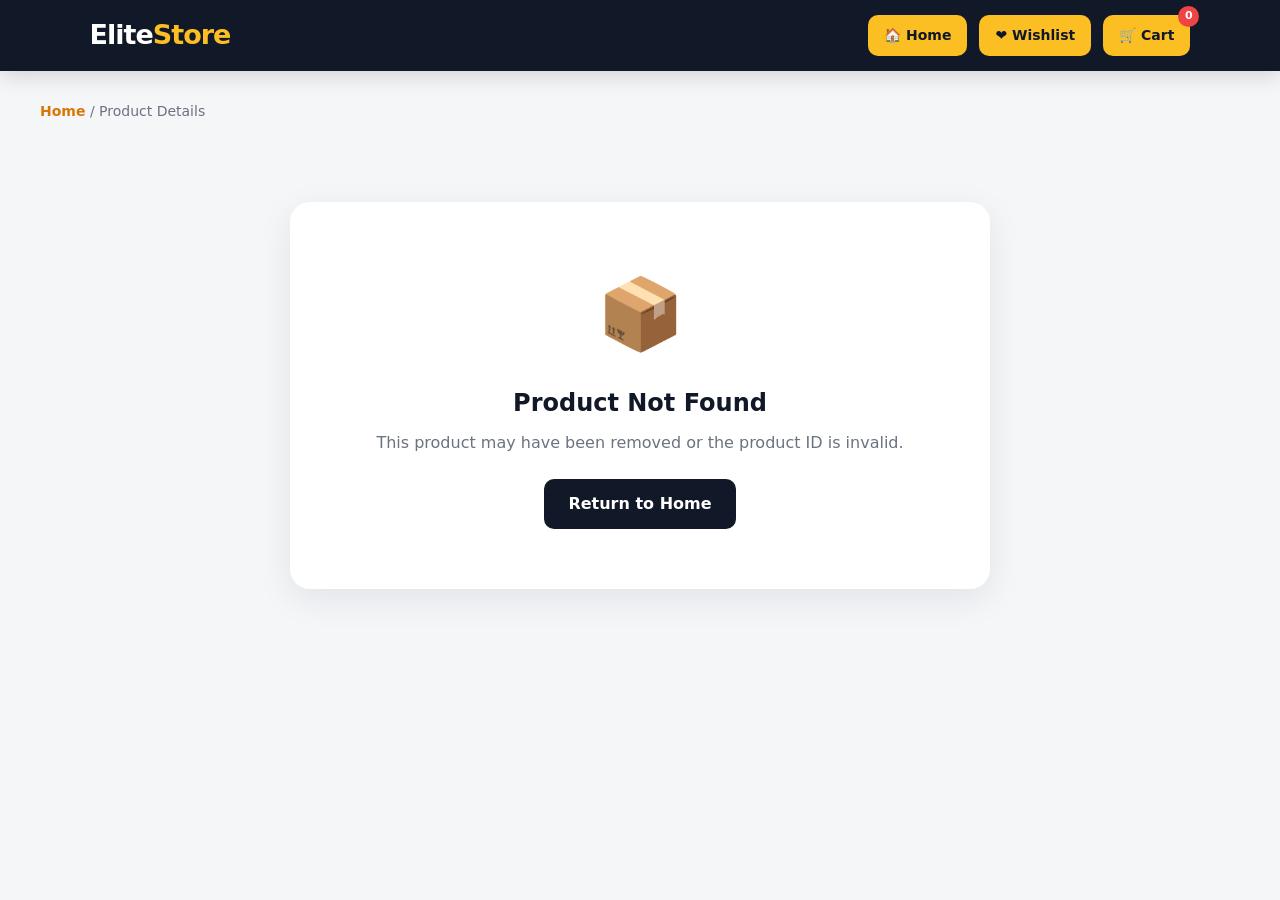
==== product.html @ b16fba2a "Initial EliteStore website" ====
<!DOCTYPE html>
<html lang="en">

<head>
  <meta charset="UTF-8">

  <meta
    name="viewport"
    content="width=device-width, initial-scale=1.0"
  >

  <title>Product Details - EliteStore</title>

  <link rel="stylesheet" href="style.css">

  <style>
    /* ================= PRODUCT PAGE ================= */

    body {
      background: #f4f6f8;
      color: #111827;
    }

    .product-page-header {
      background: #111827;
      color: white;
      padding: 15px 7%;
      display: flex;
      align-items: center;
      justify-content: space-between;
      gap: 20px;
      position: sticky;
      top: 0;
      z-index: 1000;
      box-shadow: 0 5px 20px rgba(0, 0, 0, 0.14);
    }

    .product-page-header .logo {
      font-size: 27px;
      font-weight: 800;
    }

    .product-page-header .logo span {
      color: #fbbf24;
    }

    .product-nav {
      display: flex;
      align-items: center;
      gap: 12px;
    }

    .product-nav a {
      padding: 10px 16px;
      border-radius: 10px;
      background: #fbbf24;
      color: #111827;
      text-decoration: none;
      font-size: 14px;
      font-weight: 800;
      transition: 0.25s;
    }

    .product-nav a:hover {
      background: white;
      transform: translateY(-2px);
    }

    .cart-link {
      position: relative;
    }

    .cart-count-badge {
      min-width: 21px;
      height: 21px;
      padding: 0 6px;
      position: absolute;
      top: -9px;
      right: -9px;
      border-radius: 20px;
      background: #ef4444;
      color: white;
      display: flex;
      align-items: center;
      justify-content: center;
      font-size: 11px;
      font-weight: 800;
    }

    /* ================= MAIN PAGE ================= */

    .product-page {
      max-width: 1250px;
      min-height: calc(100vh - 80px);
      margin: auto;
      padding: 30px 25px 60px;
    }

    .breadcrumb {
      margin-bottom: 22px;
      color: #6b7280;
      font-size: 14px;
    }

    .breadcrumb a {
      color: #d97706;
      text-decoration: none;
      font-weight: 700;
    }

    .breadcrumb a:hover {
      text-decoration: underline;
    }

    .product-detail-card {
      display: grid;
      grid-template-columns: minmax(0, 1fr) minmax(380px, 1fr);
      gap: 45px;
      padding: 35px;
      background: white;
      border-radius: 22px;
      box-shadow: 0 12px 38px rgba(17, 24, 39, 0.09);
    }

    /* ================= PRODUCT IMAGES ================= */

    .product-gallery {
      min-width: 0;
    }

    .main-image-box {
      width: 100%;
      height: 480px;
      position: relative;
      overflow: hidden;
      border: 1px solid #e5e7eb;
      border-radius: 18px;
      background: #f8fafc;
      display: flex;
      align-items: center;
      justify-content: center;
      cursor: zoom-in;
    }

    .main-image-box img {
      width: 100%;
      height: 100%;
      padding: 22px;
      object-fit: contain;
      object-position: center;
      display: block;
      transition: transform 0.4s ease;
    }

    .main-image-box:hover img {
      transform: scale(1.1);
    }

    .discount-badge-detail {
      position: absolute;
      top: 18px;
      left: 18px;
      z-index: 5;
      padding: 7px 13px;
      border-radius: 30px;
      background: #ef4444;
      color: white;
      font-size: 13px;
      font-weight: 800;
      box-shadow: 0 6px 18px rgba(239, 68, 68, 0.28);
    }

    .thumbnail-list {
      margin-top: 15px;
      display: flex;
      gap: 12px;
      overflow-x: auto;
      padding-bottom: 4px;
    }

    .thumbnail-button {
      width: 78px;
      height: 78px;
      padding: 5px;
      flex: 0 0 78px;
      border: 2px solid #e5e7eb;
      border-radius: 12px;
      background: white;
      cursor: pointer;
      transition: 0.25s;
    }

    .thumbnail-button:hover,
    .thumbnail-button.active {
      border-color: #f59e0b;
    }

    .thumbnail-button img {
      width: 100%;
      height: 100%;
      object-fit: contain;
      display: block;
    }

    /* ================= PRODUCT INFORMATION ================= */

    .product-detail-info {
      min-width: 0;
    }

    .product-category {
      display: inline-block;
      margin-bottom: 14px;
      padding: 7px 13px;
      border-radius: 30px;
      background: #fef3c7;
      color: #92400e;
      font-size: 12px;
      font-weight: 800;
      text-transform: uppercase;
      letter-spacing: 0.6px;
    }

    .product-detail-info h1 {
      margin-bottom: 14px;
      color: #111827;
      font-size: 37px;
      line-height: 1.2;
    }

    .rating-row {
      display: flex;
      align-items: center;
      gap: 10px;
      flex-wrap: wrap;
      margin-bottom: 20px;
    }

    .rating-stars {
      color: #f59e0b;
      font-size: 18px;
      letter-spacing: 2px;
    }

    .rating-count {
      color: #6b7280;
      font-size: 14px;
    }

    .price-section {
      display: flex;
      align-items: center;
      gap: 13px;
      flex-wrap: wrap;
      margin-bottom: 18px;
    }

    .current-price {
      color: #16a34a;
      font-size: 32px;
      font-weight: 900;
    }

    .old-price-detail {
      color: #9ca3af;
      font-size: 19px;
      text-decoration: line-through;
    }

    .saving-text {
      color: #dc2626;
      font-size: 14px;
      font-weight: 800;
    }

    .tax-text {
      margin-top: -7px;
      margin-bottom: 22px;
      color: #6b7280;
      font-size: 13px;
    }

    .product-description {
      margin-bottom: 22px;
      color: #4b5563;
      font-size: 15px;
      line-height: 1.75;
    }

    .product-benefits {
      margin-bottom: 25px;
      display: grid;
      grid-template-columns: repeat(2, minmax(0, 1fr));
      gap: 12px;
    }

    .benefit-box {
      padding: 13px;
      border: 1px solid #e5e7eb;
      border-radius: 12px;
      background: #f8fafc;
      color: #374151;
      font-size: 13px;
      font-weight: 700;
    }

    .stock-row {
      margin-bottom: 22px;
      padding: 14px;
      border-radius: 12px;
      background: #ecfdf5;
      color: #15803d;
      font-size: 14px;
      font-weight: 800;
    }

    /* ================= QUANTITY ================= */

    .quantity-section {
      margin-bottom: 23px;
    }

    .quantity-section > label {
      display: block;
      margin-bottom: 10px;
      color: #374151;
      font-size: 14px;
      font-weight: 800;
    }

    .quantity-control {
      width: fit-content;
      display: flex;
      align-items: center;
      overflow: hidden;
      border: 1px solid #d1d5db;
      border-radius: 11px;
      background: white;
    }

    .quantity-control button {
      width: 44px;
      height: 42px;
      border: none;
      background: #f3f4f6;
      color: #111827;
      font-size: 21px;
      font-weight: 800;
      cursor: pointer;
      transition: 0.2s;
    }

    .quantity-control button:hover {
      background: #fbbf24;
    }

    .quantity-control span {
      width: 52px;
      text-align: center;
      font-size: 16px;
      font-weight: 800;
    }

    /* ================= ACTION BUTTONS ================= */

    .product-action-buttons {
      display: grid;
      grid-template-columns: 1fr 1fr;
      gap: 13px;
    }

    .product-action-buttons button {
      min-height: 52px;
      padding: 14px 18px;
      border: none;
      border-radius: 12px;
      font-size: 15px;
      font-weight: 800;
      cursor: pointer;
      transition: 0.3s;
    }

    .add-cart-detail-btn {
      background: #111827;
      color: white;
    }

    .add-cart-detail-btn:hover {
      background: #374151;
      transform: translateY(-2px);
    }

    .buy-now-detail-btn {
      background: linear-gradient(135deg, #fbbf24, #f59e0b);
      color: #111827;
      box-shadow: 0 8px 20px rgba(245, 158, 11, 0.25);
    }

    .buy-now-detail-btn:hover {
      transform: translateY(-2px);
      box-shadow: 0 11px 26px rgba(245, 158, 11, 0.35);
    }

    .wishlist-detail-btn {
      grid-column: 1 / -1;
      border: 1px solid #d1d5db !important;
      background: white;
      color: #ef4444;
    }

    .wishlist-detail-btn:hover,
    .wishlist-detail-btn.saved {
      border-color: #ef4444 !important;
      background: #fff1f2;
    }

    /* ================= PRODUCT INFORMATION SECTION ================= */

    .product-extra-section {
      margin-top: 30px;
      padding: 32px;
      background: white;
      border-radius: 20px;
      box-shadow: 0 10px 32px rgba(17, 24, 39, 0.07);
    }

    .product-extra-section h2 {
      margin-bottom: 22px;
      font-size: 25px;
      color: #111827;
    }

    .specification-grid {
      display: grid;
      grid-template-columns: repeat(2, minmax(0, 1fr));
      border: 1px solid #e5e7eb;
      border-radius: 14px;
      overflow: hidden;
    }

    .specification-item {
      min-height: 55px;
      padding: 15px 18px;
      border-bottom: 1px solid #e5e7eb;
      display: grid;
      grid-template-columns: 140px 1fr;
      gap: 15px;
    }

    .specification-item:nth-last-child(-n+2) {
      border-bottom: none;
    }

    .specification-item:nth-child(odd) {
      border-right: 1px solid #e5e7eb;
    }

    .specification-item strong {
      color: #374151;
    }

    .specification-item span {
      color: #6b7280;
    }


    /* ================= REVIEWS & RATINGS ================= */

    .reviews-section {
      margin-top: 30px;
      padding: 32px;
      border-radius: 20px;
      background: #ffffff;
      box-shadow: 0 10px 32px rgba(17, 24, 39, 0.07);
    }

    .reviews-heading {
      margin-bottom: 24px;
      display: flex;
      align-items: flex-start;
      justify-content: space-between;
      gap: 20px;
    }

    .reviews-heading h2 {
      margin-bottom: 7px;
      color: #111827;
      font-size: 27px;
    }

    .reviews-heading p {
      color: #6b7280;
      font-size: 14px;
      line-height: 1.6;
    }

    .reviews-summary {
      min-width: 160px;
      padding: 16px 20px;
      border: 1px solid #fde68a;
      border-radius: 15px;
      background: #fffbeb;
      text-align: center;
    }

    .reviews-average {
      display: block;
      margin-bottom: 4px;
      color: #111827;
      font-size: 32px;
      font-weight: 900;
    }

    .reviews-summary-stars {
      margin-bottom: 5px;
      color: #f59e0b;
      font-size: 18px;
      letter-spacing: 2px;
    }

    .reviews-total {
      color: #6b7280;
      font-size: 12px;
      font-weight: 700;
    }

    .reviews-layout {
      display: grid;
      grid-template-columns: 360px minmax(0, 1fr);
      gap: 26px;
      align-items: start;
    }

    .review-form-box,
    .reviews-list-box {
      padding: 22px;
      border: 1px solid #e5e7eb;
      border-radius: 16px;
      background: #f8fafc;
    }

    .review-form-box h3,
    .reviews-list-box h3 {
      margin-bottom: 17px;
      color: #111827;
      font-size: 20px;
    }

    .review-field {
      margin-bottom: 16px;
    }

    .review-field label {
      display: block;
      margin-bottom: 8px;
      color: #374151;
      font-size: 13px;
      font-weight: 800;
    }

    .review-field input,
    .review-field textarea {
      width: 100%;
      padding: 13px 14px;
      border: 1px solid #d1d5db;
      border-radius: 10px;
      background: #ffffff;
      color: #111827;
      font-size: 14px;
      outline: none;
      transition: 0.25s;
    }

    .review-field textarea {
      min-height: 115px;
      resize: vertical;
    }

    .review-field input:focus,
    .review-field textarea:focus {
      border-color: #f59e0b;
      box-shadow: 0 0 0 4px rgba(245, 158, 11, 0.12);
    }

    .review-star-picker {
      display: flex;
      gap: 7px;
    }

    .review-star-button {
      padding: 0;
      border: none;
      background: transparent;
      color: #d1d5db;
      font-size: 31px;
      line-height: 1;
      cursor: pointer;
      transition: 0.2s;
    }

    .review-star-button:hover,
    .review-star-button.active {
      color: #f59e0b;
      transform: scale(1.08);
    }

    .review-rating-message {
      margin-top: 7px;
      color: #6b7280;
      font-size: 12px;
      font-weight: 700;
    }

    .submit-review-button {
      width: 100%;
      min-height: 47px;
      padding: 12px 18px;
      border: none;
      border-radius: 11px;
      background: linear-gradient(135deg, #111827, #374151);
      color: #ffffff;
      font-size: 14px;
      font-weight: 900;
      cursor: pointer;
      transition: 0.25s;
    }

    .submit-review-button:hover {
      background: linear-gradient(135deg, #fbbf24, #f59e0b);
      color: #111827;
      transform: translateY(-2px);
    }

    .reviews-list {
      display: grid;
      gap: 14px;
    }

    .review-card {
      padding: 17px;
      border: 1px solid #e5e7eb;
      border-radius: 13px;
      background: #ffffff;
    }

    .review-card-top {
      margin-bottom: 10px;
      display: flex;
      align-items: flex-start;
      justify-content: space-between;
      gap: 15px;
    }

    .review-user-name {
      margin-bottom: 4px;
      color: #111827;
      font-size: 15px;
      font-weight: 900;
    }

    .review-date {
      color: #9ca3af;
      font-size: 11px;
    }

    .review-card-stars {
      color: #f59e0b;
      font-size: 15px;
      letter-spacing: 1px;
      white-space: nowrap;
    }

    .review-card-text {
      color: #4b5563;
      font-size: 14px;
      line-height: 1.65;
      overflow-wrap: anywhere;
    }

    .empty-reviews {
      padding: 42px 18px;
      border: 1px dashed #d1d5db;
      border-radius: 13px;
      background: #ffffff;
      color: #6b7280;
      text-align: center;
    }

    .empty-reviews div {
      margin-bottom: 10px;
      font-size: 42px;
    }

    .empty-reviews strong {
      display: block;
      margin-bottom: 6px;
      color: #111827;
      font-size: 17px;
    }

    /* ================= RELATED PRODUCTS ================= */

    .related-section {
      margin-top: 35px;
    }

    .related-section h2 {
      margin-bottom: 22px;
      color: #111827;
      font-size: 28px;
    }

    .related-products {
      display: grid;
      grid-template-columns: repeat(4, minmax(0, 1fr));
      gap: 20px;
    }

    .related-card {
      position: relative;
      padding: 16px;
      border-radius: 16px;
      background: white;
      box-shadow: 0 8px 26px rgba(17, 24, 39, 0.08);
      cursor: pointer;
      transition: 0.3s;
    }

    .related-card:hover {
      transform: translateY(-6px);
      box-shadow: 0 13px 32px rgba(17, 24, 39, 0.13);
    }

    .related-card-image {
      width: 100%;
      height: 180px;
      margin-bottom: 13px;
      overflow: hidden;
      border-radius: 12px;
      background: #f8fafc;
    }

    .related-card-image img {
      width: 100%;
      height: 100%;
      padding: 10px;
      object-fit: contain;
      display: block;
      transition: 0.3s;
    }

    .related-card:hover img {
      transform: scale(1.06);
    }

    .related-card h3 {
      margin-bottom: 9px;
      color: #111827;
      font-size: 16px;
    }

    .related-card-price {
      color: #16a34a;
      font-size: 18px;
      font-weight: 900;
    }

    /* ================= NOT FOUND ================= */

    .product-not-found {
      max-width: 700px;
      margin: 80px auto;
      padding: 60px 25px;
      border-radius: 20px;
      background: white;
      text-align: center;
      box-shadow: 0 10px 35px rgba(17, 24, 39, 0.08);
    }

    .product-not-found div {
      margin-bottom: 18px;
      font-size: 70px;
    }

    .product-not-found h1 {
      margin-bottom: 10px;
      color: #111827;
    }

    .product-not-found p {
      margin-bottom: 24px;
      color: #6b7280;
    }

    .product-not-found a {
      display: inline-block;
      padding: 13px 24px;
      border-radius: 10px;
      background: #111827;
      color: white;
      text-decoration: none;
      font-weight: 800;
    }

    /* ================= TOAST ================= */

    .product-toast {
      position: fixed;
      right: 25px;
      bottom: 25px;
      z-index: 2000;
      max-width: 330px;
      padding: 14px 19px;
      border-radius: 12px;
      background: #111827;
      color: white;
      font-size: 14px;
      font-weight: 700;
      box-shadow: 0 12px 32px rgba(0, 0, 0, 0.25);
      opacity: 0;
      visibility: hidden;
      transform: translateY(20px);
      transition: 0.3s;
    }

    .product-toast.show {
      opacity: 1;
      visibility: visible;
      transform: translateY(0);
    }

    @media (max-width: 1000px) {
      .product-detail-card {
        grid-template-columns: 1fr;
      }

      .main-image-box {
        height: 430px;
      }

      .related-products {
        grid-template-columns: repeat(2, minmax(0, 1fr));
      }
    }

    @media (max-width: 650px) {
      .product-page-header {
        padding: 13px 4%;
      }

      .product-page-header .logo {
        font-size: 22px;
      }

      .product-nav {
        gap: 7px;
      }

      .product-nav a {
        padding: 9px 11px;
        font-size: 12px;
      }

      .product-page {
        padding: 22px 13px 45px;
      }

      .product-detail-card {
        padding: 18px;
        gap: 25px;
      }

      .main-image-box {
        height: 320px;
      }

      .product-detail-info h1 {
        font-size: 28px;
      }

      .current-price {
        font-size: 27px;
      }

      .product-benefits {
        grid-template-columns: 1fr;
      }

      .product-action-buttons {
        grid-template-columns: 1fr;
      }

      .wishlist-detail-btn {
        grid-column: auto;
      }

      .product-extra-section {
        padding: 20px;
      }

      .specification-grid {
        grid-template-columns: 1fr;
      }

      .specification-item {
        grid-template-columns: 115px 1fr;
      }

      .specification-item,
      .specification-item:nth-child(odd) {
        border-right: none;
        border-bottom: 1px solid #e5e7eb;
      }

      .specification-item:last-child {
        border-bottom: none;
      }


      .reviews-section {
        padding: 20px;
      }

      .reviews-heading {
        flex-direction: column;
      }

      .reviews-summary {
        width: 100%;
      }

      .reviews-layout {
        grid-template-columns: 1fr;
      }

      .related-products {
        grid-template-columns: 1fr;
      }

      .related-card-image {
        height: 220px;
      }
    }
  </style>
</head>

<body>

  <!-- ================= HEADER ================= -->

  <header class="product-page-header">

    <div class="logo">
      Elite<span>Store</span>
    </div>

    <nav class="product-nav">

      <a href="index.html">
        🏠 Home
      </a>

      <a href="wishlist.html">
        ❤️ Wishlist
      </a>

      <a href="cart.html" class="cart-link">
        🛒 Cart

        <span
          class="cart-count-badge"
          id="cart-count"
        >
          0
        </span>
      </a>

    </nav>

  </header>

  <!-- ================= PRODUCT PAGE ================= -->

  <main class="product-page">

    <div class="breadcrumb">
      <a href="index.html">Home</a>
      <span> / </span>
      <span id="breadcrumbProduct">Product Details</span>
    </div>

    <div id="productPageContent"></div>

    <section
      class="product-extra-section"
      id="productExtraSection"
      style="display: none;"
    >
      <h2>Product Specifications</h2>

      <div
        class="specification-grid"
        id="productSpecifications"
      ></div>
    </section>


    <section
      class="reviews-section"
      id="reviewsSection"
      style="display: none;"
    >
      <div class="reviews-heading">
        <div>
          <h2>Customer Reviews & Ratings</h2>
          <p>Share your experience and read what other customers think.</p>
        </div>

        <div class="reviews-summary">
          <span class="reviews-average" id="reviewsAverage">0.0</span>
          <div class="reviews-summary-stars" id="reviewsSummaryStars">☆☆☆☆☆</div>
          <span class="reviews-total" id="reviewsTotal">0 reviews</span>
        </div>
      </div>

      <div class="reviews-layout">

        <form class="review-form-box" id="reviewForm">
          <h3>Write a Review</h3>

          <div class="review-field">
            <label for="reviewerName">Your Name</label>
            <input
              type="text"
              id="reviewerName"
              placeholder="Enter your name"
              maxlength="50"
              autocomplete="name"
              required
            >
          </div>

          <div class="review-field">
            <label>Your Rating</label>

            <div class="review-star-picker" id="reviewStarPicker">
              <button type="button" class="review-star-button" data-rating="1" onclick="setReviewRating(1)">★</button>
              <button type="button" class="review-star-button" data-rating="2" onclick="setReviewRating(2)">★</button>
              <button type="button" class="review-star-button" data-rating="3" onclick="setReviewRating(3)">★</button>
              <button type="button" class="review-star-button" data-rating="4" onclick="setReviewRating(4)">★</button>
              <button type="button" class="review-star-button" data-rating="5" onclick="setReviewRating(5)">★</button>
            </div>

            <p class="review-rating-message" id="reviewRatingMessage">
              Select 1 to 5 stars.
            </p>
          </div>

          <div class="review-field">
            <label for="reviewMessage">Your Review</label>
            <textarea
              id="reviewMessage"
              placeholder="Tell us about the product..."
              maxlength="500"
              required
            ></textarea>
          </div>

          <button type="submit" class="submit-review-button">
            Submit Review
          </button>
        </form>

        <div class="reviews-list-box">
          <h3>Latest Reviews</h3>
          <div class="reviews-list" id="reviewsList"></div>
        </div>

      </div>
    </section>


    <section
      class="related-section"
      id="relatedSection"
      style="display: none;"
    >
      <h2>You May Also Like</h2>

      <div
        class="related-products"
        id="relatedProducts"
      ></div>
    </section>

  </main>

  <div class="product-toast" id="productToast"></div>

  <!-- Product data and common functions -->
  <script src="script.js"></script>

  <script>
    const productCatalog =
      typeof products !== "undefined" ? products : [];

    const PRODUCT_REVIEWS_STORAGE_KEY = "productReviews";

    let activeProduct = null;
    let selectedQuantity = 1;
    let selectedReviewRating = 0;
    let toastTimer = null;

    function formatProductPrice(value) {
      return Number(value || 0).toLocaleString("en-IN");
    }

    function getSelectedProductId() {
      const parameters = new URLSearchParams(
        window.location.search
      );

      const queryId = Number(parameters.get("id"));
      const savedId = Number(
        localStorage.getItem("selectedProduct")
      );

      return queryId || savedId;
    }

    function getProductImages(product) {
      if (
        Array.isArray(product.images) &&
        product.images.length > 0
      ) {
        return product.images;
      }

      return [
        product.image || "./Website-images/no-image.png"
      ];
    }

    function getSavedCart() {
      try {
        const savedCart = JSON.parse(
          localStorage.getItem("cart")
        );

        return Array.isArray(savedCart) ? savedCart : [];

      } catch (error) {
        console.error("Unable to read cart:", error);
        return [];
      }
    }

    function getSavedWishlist() {
      try {
        const savedWishlist = JSON.parse(
          localStorage.getItem("wishlist")
        );

        return Array.isArray(savedWishlist)
          ? savedWishlist
          : [];

      } catch (error) {
        console.error("Unable to read wishlist:", error);
        return [];
      }
    }

    function updateProductCartCount() {
      const savedCart = getSavedCart();

      const totalQuantity = savedCart.reduce(
        (total, item) =>
          total + Math.max(1, Number(item.qty) || 1),
        0
      );

      const cartCount =
        document.getElementById("cart-count");

      if (cartCount) {
        cartCount.textContent = totalQuantity;
      }
    }

    function isProductWishlisted(productId) {
      return getSavedWishlist().some(
        item => Number(item.id) === Number(productId)
      );
    }

    function renderProductPage() {
      const selectedId = getSelectedProductId();

      activeProduct = productCatalog.find(
        product => Number(product.id) === selectedId
      );

      if (!activeProduct) {
        showProductNotFound();
        return;
      }

      localStorage.setItem(
        "selectedProduct",
        String(activeProduct.id)
      );

      document.title =
        `${activeProduct.name} - EliteStore`;

      document.getElementById(
        "breadcrumbProduct"
      ).textContent = activeProduct.name;

      const images = getProductImages(activeProduct);

      const oldPrice = Number(
        activeProduct.oldPrice ||
        activeProduct.price + 500
      );

      const discount = Number(
        activeProduct.discount ||
        Math.round(
          ((oldPrice - activeProduct.price) / oldPrice) * 100
        )
      );

      const reviews = Number(
        activeProduct.reviews || 100
      );

      const stock = Number(
        activeProduct.stock || 10
      );

      const savingAmount =
        oldPrice - Number(activeProduct.price);

      const wishlisted = isProductWishlisted(
        activeProduct.id
      );

      const content =
        document.getElementById("productPageContent");

      content.innerHTML = `
        <section class="product-detail-card">

          <div class="product-gallery">

            <div class="main-image-box">

              <span class="discount-badge-detail">
                -${discount}%
              </span>

              <img
                id="mainProductImage"
                src="${images[0]}"
                alt="${activeProduct.name}"
                onerror="this.onerror=null; this.src='./Website-images/no-image.png';"
              >

            </div>

            ${
              images.length > 1
                ? `
                  <div class="thumbnail-list">

                    ${images.map((image, index) => `
                      <button
                        type="button"
                        class="thumbnail-button ${index === 0 ? "active" : ""}"
                        onclick="changeProductImage('${image}', this)"
                      >
                        <img
                          src="${image}"
                          alt="${activeProduct.name} image ${index + 1}"
                          onerror="this.onerror=null; this.src='./Website-images/no-image.png';"
                        >
                      </button>
                    `).join("")}

                  </div>
                `
                : ""
            }

          </div>

          <div class="product-detail-info">

            <span class="product-category">
              ${activeProduct.category || "Product"}
            </span>

            <h1>${activeProduct.name}</h1>

            <div class="rating-row">

              <span class="rating-stars" id="productRatingStars">
                ★★★★★
              </span>

              <span class="rating-count" id="productRatingCount">
                4.8 (${reviews} Reviews)
              </span>

            </div>

            <div class="price-section">

              <span class="current-price">
                ₹${formatProductPrice(activeProduct.price)}
              </span>

              <span class="old-price-detail">
                ₹${formatProductPrice(oldPrice)}
              </span>

              <span class="saving-text">
                Save ₹${formatProductPrice(savingAmount)}
              </span>

            </div>

            <p class="tax-text">
              Inclusive of all taxes
            </p>

            <p class="product-description">
              ${
                activeProduct.description ||
                "Premium quality product with excellent performance, reliable build quality and a trusted EliteStore shopping experience."
              }
            </p>

            <div class="product-benefits">

              <div class="benefit-box">
                🚚 Free Delivery
              </div>

              <div class="benefit-box">
                🔄 7-Day Replacement
              </div>

              <div class="benefit-box">
                🛡️ Secure Payment
              </div>

              <div class="benefit-box">
                ✅ Genuine Product
              </div>

            </div>

            <div class="stock-row">
              ✓ In Stock — Only ${stock} item(s) available
            </div>

            <div class="quantity-section">

              <label>
                Select Quantity
              </label>

              <div class="quantity-control">

                <button
                  type="button"
                  onclick="changeProductQuantity(-1)"
                  aria-label="Decrease quantity"
                >
                  −
                </button>

                <span id="productQuantity">1</span>

                <button
                  type="button"
                  onclick="changeProductQuantity(1)"
                  aria-label="Increase quantity"
                >
                  +
                </button>

              </div>

            </div>

            <div class="product-action-buttons">

              <button
                type="button"
                class="add-cart-detail-btn"
                onclick="addSelectedProductToCart(false)"
              >
                🛒 Add to Cart
              </button>

              <button
                type="button"
                class="buy-now-detail-btn"
                onclick="addSelectedProductToCart(true)"
              >
                ⚡ Buy Now
              </button>

              <button
                type="button"
                class="wishlist-detail-btn ${wishlisted ? "saved" : ""}"
                id="detailWishlistButton"
                onclick="toggleProductWishlist()"
              >
                ${
                  wishlisted
                    ? "♥ Saved in Wishlist"
                    : "♡ Add to Wishlist"
                }
              </button>

            </div>

          </div>

        </section>
      `;

      renderProductSpecifications(activeProduct);
      renderProductReviews(activeProduct);
      renderRelatedProducts(activeProduct);
    }

    function renderProductSpecifications(product) {
      const specifications = [
        ["Product Name", product.name],
        ["Category", product.category || "General"],
        ["Brand", product.brand || "Elite"],
        ["Availability", "In Stock"],
        ["Delivery", "Free Delivery"],
        ["Return Policy", "7-Day Replacement"],
        ["Warranty", product.warranty || "1 Year"],
        ["Payment", "Secure Payment"]
      ];

      const specificationsBox =
        document.getElementById("productSpecifications");

      specificationsBox.innerHTML = specifications
        .map(specification => `
          <div class="specification-item">
            <strong>${specification[0]}</strong>
            <span>${specification[1]}</span>
          </div>
        `)
        .join("");

      document.getElementById(
        "productExtraSection"
      ).style.display = "block";
    }


    function escapeReviewHtml(value) {
      return String(value ?? "")
        .replaceAll("&", "&amp;")
        .replaceAll("<", "&lt;")
        .replaceAll(">", "&gt;")
        .replaceAll('"', "&quot;")
        .replaceAll("'", "&#039;");
    }

    function loadAllProductReviews() {
      try {
        const savedReviews = JSON.parse(
          localStorage.getItem(PRODUCT_REVIEWS_STORAGE_KEY)
        );

        return savedReviews &&
          typeof savedReviews === "object" &&
          !Array.isArray(savedReviews)
          ? savedReviews
          : {};
      } catch (error) {
        console.error("Unable to load product reviews:", error);
        return {};
      }
    }

    function getProductReviews(productId) {
      const allReviews = loadAllProductReviews();
      const reviews = allReviews[String(productId)];

      return Array.isArray(reviews) ? reviews : [];
    }

    function saveProductReviews(productId, reviews) {
      const allReviews = loadAllProductReviews();
      allReviews[String(productId)] = reviews;

      localStorage.setItem(
        PRODUCT_REVIEWS_STORAGE_KEY,
        JSON.stringify(allReviews)
      );
    }

    function createRatingStars(rating) {
      const roundedRating = Math.round(Number(rating) || 0);

      return Array.from({ length: 5 }, (_, index) =>
        index < roundedRating ? "★" : "☆"
      ).join("");
    }

    function formatReviewDate(dateValue) {
      const date = new Date(dateValue);

      if (Number.isNaN(date.getTime())) {
        return "Recently";
      }

      return date.toLocaleDateString("en-IN", {
        day: "2-digit",
        month: "short",
        year: "numeric"
      });
    }

    function calculateProductRating(product, customerReviews) {
      const baseRating = Number(product.rating || 4.8);
      const baseReviewCount = Math.max(0, Number(product.reviews) || 0);

      const customerRatingTotal = customerReviews.reduce(
        (total, review) => total + Number(review.rating || 0),
        0
      );

      const totalReviewCount = baseReviewCount + customerReviews.length;

      const averageRating = totalReviewCount > 0
        ? (
            (baseRating * baseReviewCount + customerRatingTotal) /
            totalReviewCount
          )
        : 0;

      return {
        average: Math.min(5, Math.max(0, averageRating)),
        total: totalReviewCount
      };
    }

    function updateProductRatingDisplay(product, customerReviews) {
      const ratingData = calculateProductRating(product, customerReviews);

      const productStars = document.getElementById("productRatingStars");
      const productCount = document.getElementById("productRatingCount");
      const reviewsAverage = document.getElementById("reviewsAverage");
      const reviewsSummaryStars =
        document.getElementById("reviewsSummaryStars");
      const reviewsTotal = document.getElementById("reviewsTotal");

      if (productStars) {
        productStars.textContent = createRatingStars(ratingData.average);
      }

      if (productCount) {
        productCount.textContent =
          `${ratingData.average.toFixed(1)} (${ratingData.total} Reviews)`;
      }

      if (reviewsAverage) {
        reviewsAverage.textContent = ratingData.average.toFixed(1);
      }

      if (reviewsSummaryStars) {
        reviewsSummaryStars.textContent =
          createRatingStars(ratingData.average);
      }

      if (reviewsTotal) {
        reviewsTotal.textContent =
          `${ratingData.total} review${ratingData.total === 1 ? "" : "s"}`;
      }
    }

    function setReviewRating(rating) {
      selectedReviewRating = Math.min(
        5,
        Math.max(1, Number(rating) || 1)
      );

      document
        .querySelectorAll(".review-star-button")
        .forEach(button => {
          const buttonRating = Number(button.dataset.rating);
          button.classList.toggle(
            "active",
            buttonRating <= selectedReviewRating
          );
        });

      const ratingMessage =
        document.getElementById("reviewRatingMessage");

      if (ratingMessage) {
        ratingMessage.textContent =
          `${selectedReviewRating} out of 5 stars selected.`;
      }
    }

    function renderProductReviews(product) {
      const reviewsSection = document.getElementById("reviewsSection");
      const reviewsList = document.getElementById("reviewsList");

      if (!reviewsSection || !reviewsList) {
        return;
      }

      const customerReviews = getProductReviews(product.id);

      updateProductRatingDisplay(product, customerReviews);

      if (customerReviews.length === 0) {
        reviewsList.innerHTML = `
          <div class="empty-reviews">
            <div>⭐</div>
            <strong>No customer reviews yet</strong>
            <p>Be the first person to review this product.</p>
          </div>
        `;
      } else {
        reviewsList.innerHTML = customerReviews
          .map(review => `
            <article class="review-card">
              <div class="review-card-top">
                <div>
                  <div class="review-user-name">
                    ${escapeReviewHtml(review.name || "Customer")}
                  </div>

                  <div class="review-date">
                    ${formatReviewDate(review.date)}
                  </div>
                </div>

                <div class="review-card-stars">
                  ${createRatingStars(review.rating)}
                </div>
              </div>

              <p class="review-card-text">
                ${escapeReviewHtml(review.message || "")}
              </p>
            </article>
          `)
          .join("");
      }

      reviewsSection.style.display = "block";
      prefillReviewerName();
    }

    function prefillReviewerName() {
      const reviewerName = document.getElementById("reviewerName");

      if (!reviewerName || reviewerName.value.trim()) {
        return;
      }

      try {
        const user = JSON.parse(localStorage.getItem("user"));

        if (user && typeof user === "object") {
          reviewerName.value =
            user.name ||
            user.fullName ||
            "";
        }
      } catch (error) {
        console.error("Unable to prefill reviewer name:", error);
      }
    }

    function submitProductReview(event) {
      event.preventDefault();

      if (!activeProduct) {
        return;
      }

      const reviewerName = document
        .getElementById("reviewerName")
        .value
        .trim();

      const reviewMessage = document
        .getElementById("reviewMessage")
        .value
        .trim();

      if (reviewerName.length < 2) {
        showProductToast("Please enter your name.");
        document.getElementById("reviewerName").focus();
        return;
      }

      if (selectedReviewRating < 1 || selectedReviewRating > 5) {
        showProductToast("Please select a star rating.");
        return;
      }

      if (reviewMessage.length < 5) {
        showProductToast("Please write at least 5 characters.");
        document.getElementById("reviewMessage").focus();
        return;
      }

      const reviews = getProductReviews(activeProduct.id);

      reviews.unshift({
        id: Date.now(),
        name: reviewerName,
        rating: selectedReviewRating,
        message: reviewMessage,
        date: new Date().toISOString()
      });

      saveProductReviews(activeProduct.id, reviews);

      document.getElementById("reviewMessage").value = "";
      selectedReviewRating = 0;

      document
        .querySelectorAll(".review-star-button")
        .forEach(button => button.classList.remove("active"));

      document.getElementById("reviewRatingMessage").textContent =
        "Select 1 to 5 stars.";

      renderProductReviews(activeProduct);
      showProductToast("Your review has been submitted.");
    }


    function renderRelatedProducts(product) {
      const relatedProducts = productCatalog
        .filter(item => Number(item.id) !== Number(product.id))
        .sort((first, second) => {
          const firstRelated =
            first.category === product.category ? 1 : 0;

          const secondRelated =
            second.category === product.category ? 1 : 0;

          return secondRelated - firstRelated;
        })
        .slice(0, 4);

      if (relatedProducts.length === 0) {
        return;
      }

      const relatedBox =
        document.getElementById("relatedProducts");

      relatedBox.innerHTML = relatedProducts
        .map(item => `
          <article
            class="related-card"
            onclick="openRelatedProduct(${item.id})"
          >

            <div class="related-card-image">
              <img
                src="${item.image}"
                alt="${item.name}"
                onerror="this.onerror=null; this.src='./Website-images/no-image.png';"
              >
            </div>

            <h3>${item.name}</h3>

            <p class="related-card-price">
              ₹${formatProductPrice(item.price)}
            </p>

          </article>
        `)
        .join("");

      document.getElementById(
        "relatedSection"
      ).style.display = "block";
    }

    function changeProductImage(imageSource, button) {
      const mainImage =
        document.getElementById("mainProductImage");

      if (mainImage) {
        mainImage.src = imageSource;
      }

      document
        .querySelectorAll(".thumbnail-button")
        .forEach(thumbnail => {
          thumbnail.classList.remove("active");
        });

      if (button) {
        button.classList.add("active");
      }
    }

    function changeProductQuantity(change) {
      selectedQuantity += change;

      if (selectedQuantity < 1) {
        selectedQuantity = 1;
      }

      if (selectedQuantity > 10) {
        selectedQuantity = 10;
        showProductToast(
          "Maximum 10 products can be added."
        );
      }

      const quantityBox =
        document.getElementById("productQuantity");

      if (quantityBox) {
        quantityBox.textContent = selectedQuantity;
      }
    }

    function addSelectedProductToCart(buyNow) {
      if (!activeProduct) {
        return;
      }

      const savedCart = getSavedCart();

      const existingItem = savedCart.find(
        item =>
          Number(item.id) === Number(activeProduct.id)
      );

      if (existingItem) {
        existingItem.qty =
          Math.max(1, Number(existingItem.qty) || 1) +
          selectedQuantity;
      } else {
        savedCart.push({
          ...activeProduct,
          qty: selectedQuantity
        });
      }

      localStorage.setItem(
        "cart",
        JSON.stringify(savedCart)
      );

      /*
        Existing script.js ke cart variable ko bhi update karta hai,
        jisse doosre common functions ke saath conflict nahi hoga.
      */
      if (typeof cart !== "undefined") {
        cart = savedCart;
      }

      updateProductCartCount();

      if (buyNow) {
        window.location.href = "checkout.html";
        return;
      }

      showProductToast(
        `${selectedQuantity} × ${activeProduct.name} added to cart.`
      );
    }

    function toggleProductWishlist() {
      if (!activeProduct) {
        return;
      }

      let savedWishlist = getSavedWishlist();

      const existingIndex = savedWishlist.findIndex(
        item =>
          Number(item.id) === Number(activeProduct.id)
      );

      const wishlistButton =
        document.getElementById("detailWishlistButton");

      if (existingIndex === -1) {
        savedWishlist.push(activeProduct);

        wishlistButton.classList.add("saved");
        wishlistButton.textContent =
          "♥ Saved in Wishlist";

        showProductToast(
          `${activeProduct.name} added to wishlist.`
        );
      } else {
        savedWishlist.splice(existingIndex, 1);

        wishlistButton.classList.remove("saved");
        wishlistButton.textContent =
          "♡ Add to Wishlist";

        showProductToast(
          `${activeProduct.name} removed from wishlist.`
        );
      }

      localStorage.setItem(
        "wishlist",
        JSON.stringify(savedWishlist)
      );

      if (typeof wishlist !== "undefined") {
        wishlist = savedWishlist;
      }
    }

    function openRelatedProduct(productId) {
      localStorage.setItem(
        "selectedProduct",
        String(productId)
      );

      window.location.href =
        `product.html?id=${productId}`;
    }

    function showProductNotFound() {
      document.getElementById(
        "productPageContent"
      ).innerHTML = `
        <section class="product-not-found">

          <div>📦</div>

          <h1>Product Not Found</h1>

          <p>
            This product may have been removed or the product ID is invalid.
          </p>

          <a href="index.html">
            Return to Home
          </a>

        </section>
      `;
    }

    function showProductToast(message) {
      const toast =
        document.getElementById("productToast");

      toast.textContent = message;
      toast.classList.add("show");

      clearTimeout(toastTimer);

      toastTimer = setTimeout(() => {
        toast.classList.remove("show");
      }, 2500);
    }

    const reviewForm = document.getElementById("reviewForm");

    if (reviewForm) {
      reviewForm.addEventListener("submit", submitProductReview);
    }

    renderProductPage();
    updateProductCartCount();
  </script>

</body>

</html>
---- style.css ----
/* ==================================================
   ELITESTORE - STEP 10 FINAL STYLE
================================================== */

:root {
  --dark: #111827;
  --dark-soft: #1f2937;
  --text: #111827;
  --muted: #6b7280;
  --border: #e5e7eb;
  --surface: #ffffff;
  --background: #f4f6f8;
  --yellow: #fbbf24;
  --yellow-dark: #f59e0b;
  --green: #16a34a;
  --red: #ef4444;
  --blue: #2563eb;
  --shadow-sm: 0 8px 24px rgba(17, 24, 39, 0.08);
  --shadow-md: 0 15px 38px rgba(17, 24, 39, 0.14);
  --page-width: 1250px;
}

/* ---------- RESET ---------- */

* {
  margin: 0;
  padding: 0;
  box-sizing: border-box;
}

html {
  scroll-behavior: smooth;
  scroll-padding-top: 110px;
}

body {
  min-height: 100vh;
  overflow-x: hidden;
  background: var(--background);
  color: var(--text);
  font-family:
    Inter,
    ui-sans-serif,
    system-ui,
    -apple-system,
    BlinkMacSystemFont,
    "Segoe UI",
    Arial,
    sans-serif;
  line-height: 1.5;
  text-rendering: optimizeLegibility;
  -webkit-font-smoothing: antialiased;
}

body.home-page {
  animation: page-enter 0.45s ease both;
}

button,
input,
textarea,
select {
  font: inherit;
}

button {
  cursor: pointer;
}

a {
  color: inherit;
}

img {
  display: block;
  max-width: 100%;
}

::selection {
  background: rgba(251, 191, 36, 0.4);
  color: var(--dark);
}

@keyframes page-enter {
  from {
    opacity: 0;
    transform: translateY(8px);
  }

  to {
    opacity: 1;
    transform: translateY(0);
  }
}

/* ---------- ACCESSIBILITY ---------- */

.skip-link {
  position: fixed;
  top: 12px;
  left: 12px;
  z-index: 5000;
  padding: 10px 14px;
  border-radius: 9px;
  background: var(--yellow);
  color: var(--dark);
  font-size: 13px;
  font-weight: 900;
  text-decoration: none;
  transform: translateY(-160%);
  transition: transform 0.2s ease;
}

.skip-link:focus {
  transform: translateY(0);
}

button:focus-visible,
a:focus-visible,
input:focus-visible,
textarea:focus-visible,
select:focus-visible {
  outline: 3px solid rgba(251, 191, 36, 0.6);
  outline-offset: 3px;
}

/* ---------- SHARED HEADER ---------- */

body > header:not(.home-header):not(.cart-header):not(.product-page-header) {
  min-height: 76px;
  padding: 13px 7%;
  position: sticky;
  top: 0;
  z-index: 1000;
  display: flex;
  align-items: center;
  justify-content: space-between;
  gap: 20px;
  background: rgba(17, 24, 39, 0.97);
  color: #ffffff;
  box-shadow: 0 6px 25px rgba(0, 0, 0, 0.2);
  backdrop-filter: blur(14px);
}

.logo {
  color: #ffffff;
  font-size: 27px;
  font-weight: 900;
  letter-spacing: -1px;
  white-space: nowrap;
}

.logo span {
  color: var(--yellow);
}

body > header:not(.home-header):not(.cart-header):not(.product-page-header) nav {
  display: flex;
  align-items: center;
  gap: 10px;
}

body > header:not(.home-header):not(.cart-header):not(.product-page-header) nav button,
body > header:not(.home-header):not(.cart-header):not(.product-page-header) nav a {
  min-height: 44px;
  padding: 10px 16px;
  border: 1px solid rgba(255, 255, 255, 0.14);
  border-radius: 11px;
  background: rgba(255, 255, 255, 0.07);
  color: #ffffff;
  display: inline-flex;
  align-items: center;
  justify-content: center;
  gap: 8px;
  text-decoration: none;
  font-size: 14px;
  font-weight: 800;
  white-space: nowrap;
  transition: 0.25s ease;
}

body > header:not(.home-header):not(.cart-header):not(.product-page-header) nav button:hover,
body > header:not(.home-header):not(.cart-header):not(.product-page-header) nav a:hover {
  border-color: var(--yellow);
  background: var(--yellow);
  color: var(--dark);
  transform: translateY(-2px);
}

/* ---------- HOME HEADER ---------- */

.home-header {
  min-height: 76px;
  padding: 13px 6%;
  position: sticky;
  top: 0;
  z-index: 1000;
  display: flex;
  align-items: center;
  gap: 24px;
  border-bottom: 1px solid rgba(251, 191, 36, 0.14);
  background: rgba(17, 24, 39, 0.97);
  color: #ffffff;
  box-shadow: 0 6px 25px rgba(0, 0, 0, 0.2);
  backdrop-filter: blur(14px);
}

.home-logo {
  flex-shrink: 0;
  color: #ffffff;
  font-size: 27px;
  font-weight: 900;
  letter-spacing: -1px;
  text-decoration: none;
  white-space: nowrap;
}

.home-logo span {
  color: var(--yellow);
}

.header-search {
  flex: 1;
  max-width: 620px;
  position: relative;
}

.header-search input {
  width: 100%;
  height: 46px;
  padding: 0 50px 0 18px;
  border: 2px solid transparent;
  border-radius: 13px;
  background: #ffffff;
  color: var(--dark);
  font-size: 15px;
  outline: none;
  transition: 0.25s ease;
}

.header-search input::placeholder {
  color: #9ca3af;
}

.header-search input:focus {
  border-color: var(--yellow);
  box-shadow: 0 0 0 4px rgba(251, 191, 36, 0.14);
}

.search-icon {
  position: absolute;
  top: 50%;
  right: 17px;
  color: var(--muted);
  font-size: 15px;
  pointer-events: none;
  transform: translateY(-50%);
}

.home-nav {
  margin-left: auto;
  display: flex;
  align-items: center;
  gap: 10px;
}

.home-nav-button {
  min-height: 44px;
  padding: 10px 16px;
  position: relative;
  border: 1px solid rgba(255, 255, 255, 0.14);
  border-radius: 11px;
  background: rgba(255, 255, 255, 0.07);
  color: #ffffff;
  display: inline-flex;
  align-items: center;
  justify-content: center;
  gap: 8px;
  text-decoration: none;
  font-size: 14px;
  font-weight: 800;
  white-space: nowrap;
  transition: 0.25s ease;
  -webkit-tap-highlight-color: transparent;
}

.home-nav-button:hover {
  border-color: var(--yellow);
  background: var(--yellow);
  color: var(--dark);
  transform: translateY(-2px);
}

.cart-header-button {
  border-color: var(--yellow);
  background: linear-gradient(
    135deg,
    var(--yellow),
    var(--yellow-dark)
  );
  color: var(--dark);
}

.header-count,
.nav-count {
  min-width: 22px;
  height: 22px;
  padding: 0 6px;
  border-radius: 20px;
  background: var(--red);
  color: #ffffff;
  display: inline-flex;
  align-items: center;
  justify-content: center;
  font-size: 11px;
  font-weight: 900;
  line-height: 1;
}

.nav-count {
  margin-left: 5px;
}

.mobile-menu-button {
  width: 44px;
  height: 44px;
  display: none;
  align-items: center;
  justify-content: center;
  border: 1px solid rgba(255, 255, 255, 0.15);
  border-radius: 10px;
  background: rgba(255, 255, 255, 0.08);
  color: #ffffff;
  font-size: 22px;
}

/* ---------- HERO ---------- */

.hero-slider {
  height: 510px;
  position: relative;
  overflow: hidden;
  isolation: isolate;
  background: var(--dark);
}

.slide {
  position: absolute;
  inset: 0;
  padding: 60px 8%;
  display: flex;
  align-items: center;
  opacity: 0;
  visibility: hidden;
  transition:
    opacity 0.7s ease,
    visibility 0.7s ease;
}

.slide.active {
  z-index: 2;
  opacity: 1;
  visibility: visible;
}

.slide-bg {
  width: 100%;
  height: 100%;
  position: absolute;
  inset: 0;
  z-index: 0;
  object-fit: cover;
  object-position: center;
  transform: scale(1.02);
  transition: transform 7s ease;
}

.slide.active .slide-bg {
  transform: scale(1.08);
}

.slide::before {
  content: "";
  position: absolute;
  inset: 0;
  z-index: 1;
  pointer-events: none;
}

.slide-one::before {
  background: linear-gradient(
    90deg,
    rgba(15, 23, 42, 0.98) 0%,
    rgba(15, 23, 42, 0.88) 40%,
    rgba(15, 23, 42, 0.34) 68%,
    rgba(15, 23, 42, 0.08) 100%
  );
}

.slide-one .slide-bg {
  object-position: 68% center;
}

.slide-two::before {
  background: linear-gradient(
    90deg,
    rgba(15, 23, 42, 0.97) 0%,
    rgba(49, 15, 35, 0.8) 42%,
    rgba(49, 15, 35, 0.26) 72%,
    rgba(49, 15, 35, 0.08) 100%
  );
}

.slide-three::before {
  background: linear-gradient(
    90deg,
    rgba(15, 23, 42, 0.97) 0%,
    rgba(6, 78, 59, 0.78) 42%,
    rgba(6, 78, 59, 0.24) 72%,
    rgba(6, 78, 59, 0.06) 100%
  );
}

.slide-inner {
  width: 100%;
  max-width: var(--page-width);
  margin: auto;
  position: relative;
  z-index: 2;
}

.slide-content {
  max-width: 680px;
  color: #ffffff;
  animation: slide-content-enter 0.7s ease both;
}

@keyframes slide-content-enter {
  from {
    opacity: 0;
    transform: translateY(16px);
  }

  to {
    opacity: 1;
    transform: translateY(0);
  }
}

.slide-label {
  margin-bottom: 20px;
  padding: 8px 15px;
  border: 1px solid rgba(251, 191, 36, 0.4);
  border-radius: 30px;
  background: rgba(251, 191, 36, 0.1);
  color: var(--yellow);
  display: inline-flex;
  font-size: 12px;
  font-weight: 900;
  letter-spacing: 1px;
  text-transform: uppercase;
}

.slide-content h1 {
  max-width: 720px;
  margin-bottom: 18px;
  font-size: clamp(42px, 5vw, 68px);
  line-height: 1.05;
  letter-spacing: -2px;
}

.slide-content h1 span {
  color: var(--yellow);
}

.slide-content p {
  max-width: 600px;
  margin-bottom: 29px;
  color: #d1d5db;
  font-size: 18px;
  line-height: 1.7;
}

.hero-actions {
  display: flex;
  gap: 13px;
  flex-wrap: wrap;
}

.hero-primary-button,
.hero-secondary-button {
  min-height: 50px;
  padding: 13px 26px;
  border-radius: 12px;
  font-size: 15px;
  font-weight: 900;
  transition: 0.3s ease;
  -webkit-tap-highlight-color: transparent;
}

.hero-primary-button {
  border: none;
  background: linear-gradient(
    135deg,
    var(--yellow),
    var(--yellow-dark)
  );
  color: var(--dark);
  box-shadow: 0 10px 25px rgba(245, 158, 11, 0.28);
}

.hero-primary-button:hover {
  transform: translateY(-3px);
  box-shadow: 0 14px 32px rgba(245, 158, 11, 0.4);
}

.hero-secondary-button {
  border: 1px solid rgba(255, 255, 255, 0.22);
  background: rgba(255, 255, 255, 0.08);
  color: #ffffff;
}

.hero-secondary-button:hover {
  background: #ffffff;
  color: var(--dark);
  transform: translateY(-3px);
}

.slider-btn {
  width: 48px;
  height: 48px;
  position: absolute;
  top: 50%;
  z-index: 10;
  border: 1px solid rgba(255, 255, 255, 0.18);
  border-radius: 50%;
  background: rgba(17, 24, 39, 0.5);
  color: #ffffff;
  font-size: 22px;
  transform: translateY(-50%);
  transition: 0.25s ease;
  backdrop-filter: blur(10px);
}

.slider-btn:hover {
  background: var(--yellow);
  color: var(--dark);
}

.slider-btn.prev {
  left: 25px;
}

.slider-btn.next {
  right: 25px;
}

.slider-dots {
  position: absolute;
  bottom: 24px;
  left: 50%;
  z-index: 10;
  display: flex;
  gap: 9px;
  transform: translateX(-50%);
}

.dot {
  width: 10px;
  height: 10px;
  border: none;
  border-radius: 30px;
  background: rgba(255, 255, 255, 0.45);
  transition: 0.25s ease;
}

.dot.active {
  width: 29px;
  background: var(--yellow);
}

/* ---------- TRUST FEATURES ---------- */

.trust-section {
  margin-top: -25px;
  padding: 0 6%;
  position: relative;
  z-index: 20;
}

.trust-grid {
  max-width: 1200px;
  margin: auto;
  padding: 18px 25px;
  border-radius: 18px;
  background: #ffffff;
  display: grid;
  grid-template-columns: repeat(4, 1fr);
  gap: 15px;
  box-shadow: 0 15px 40px rgba(17, 24, 39, 0.12);
}

.trust-item {
  padding: 9px;
  border-radius: 12px;
  display: flex;
  align-items: center;
  gap: 12px;
  transition:
    background 0.25s ease,
    transform 0.25s ease;
}

.trust-item:hover {
  background: #fffbeb;
  transform: translateY(-2px);
}

.trust-icon {
  width: 44px;
  height: 44px;
  flex-shrink: 0;
  border-radius: 12px;
  background: #fef3c7;
  color: #92400e;
  display: flex;
  align-items: center;
  justify-content: center;
  font-size: 21px;
}

.trust-item strong {
  margin-bottom: 3px;
  color: var(--dark);
  display: block;
  font-size: 14px;
}

.trust-item span {
  color: var(--muted);
  font-size: 12px;
}

/* ---------- PRODUCTS SECTION ---------- */

.products-section {
  padding: 75px 6% 65px;
}

.products-wrapper {
  max-width: var(--page-width);
  margin: auto;
}

.section-header {
  margin-bottom: 32px;
  text-align: center;
}

.section-label {
  margin-bottom: 10px;
  color: #d97706;
  display: inline-block;
  font-size: 12px;
  font-weight: 900;
  letter-spacing: 1.2px;
  text-transform: uppercase;
}

.section-header h2 {
  margin-bottom: 10px;
  color: var(--dark);
  font-size: 38px;
}

.section-header p {
  max-width: 590px;
  margin: auto;
  color: var(--muted);
  line-height: 1.6;
}

.category-buttons {
  margin: 28px 0 35px;
  display: flex;
  justify-content: center;
  gap: 12px;
  flex-wrap: wrap;
}

.category-button {
  min-width: 105px;
  padding: 11px 21px;
  position: relative;
  overflow: hidden;
  border: 1px solid #d1d5db;
  border-radius: 30px;
  background: #ffffff;
  color: #374151;
  font-size: 14px;
  font-weight: 800;
  transition: 0.25s ease;
  -webkit-tap-highlight-color: transparent;
}

.category-button:hover,
.category-button.active {
  border-color: var(--dark);
  background: var(--dark);
  color: #ffffff;
  transform: translateY(-2px);
  box-shadow: 0 8px 20px rgba(17, 24, 39, 0.16);
}

.category-button.active {
  border-color: var(--yellow-dark);
  background: linear-gradient(
    135deg,
    var(--dark),
    #283548
  );
}

/* ---------- PRODUCT GRID ---------- */

.products {
  width: 100%;
  display: grid;
  grid-template-columns: repeat(3, minmax(0, 1fr));
  gap: 25px;
}

.no-products-found {
  grid-column: 1 / -1;
  padding: 58px 22px;
  border: 1px dashed #d1d5db;
  border-radius: 18px;
  background: #ffffff;
  text-align: center;
  box-shadow: var(--shadow-sm);
}

.no-products-found h2 {
  margin-bottom: 10px;
  color: var(--dark);
  font-size: 27px;
}

.no-products-found p {
  color: var(--muted);
}

/* ---------- PRODUCT CARDS ---------- */

.card {
  min-width: 0;
  min-height: 100%;
  position: relative;
  overflow: hidden;
  padding: 18px;
  border: 1px solid var(--border);
  border-radius: 18px;
  background: #ffffff;
  display: flex;
  flex-direction: column;
  box-shadow: var(--shadow-sm);
  transition:
    transform 0.3s ease,
    box-shadow 0.3s ease,
    border-color 0.3s ease;
}

.card::after {
  content: "";
  height: 3px;
  position: absolute;
  right: 0;
  bottom: 0;
  left: 0;
  background: linear-gradient(
    90deg,
    var(--yellow),
    var(--yellow-dark)
  );
  transform: scaleX(0);
  transform-origin: left;
  transition: transform 0.3s ease;
}

.card:hover {
  border-color: rgba(245, 158, 11, 0.48);
  transform: translateY(-7px);
  box-shadow: var(--shadow-md);
}

.card:hover::after {
  transform: scaleX(1);
}

.product-image {
  width: 100%;
  height: 245px;
  position: relative;
  overflow: hidden;
  border-radius: 14px;
  background: radial-gradient(
    circle at 50% 45%,
    #ffffff 0,
    #f8fafc 68%,
    #eef2f7 100%
  );
  display: flex;
  align-items: center;
  justify-content: center;
}

.product-image img {
  width: 100%;
  height: 100%;
  padding: 12px;
  object-fit: contain;
  object-position: center;
  transition: transform 0.4s ease;
}

.card:hover .product-image img {
  transform: scale(1.06);
}

.discount-badge {
  position: absolute;
  top: 28px;
  left: 28px;
  z-index: 5;
  padding: 6px 11px;
  border-radius: 25px;
  background: var(--red);
  color: #ffffff;
  font-size: 12px;
  font-weight: 900;
  box-shadow: 0 6px 16px rgba(239, 68, 68, 0.28);
}

.wishlist-btn {
  width: 43px;
  height: 43px;
  min-width: 43px;
  position: absolute;
  top: 13px;
  right: 13px;
  z-index: 10;
  padding: 0;
  border: none;
  border-radius: 50%;
  background: #ffffff;
  color: var(--red);
  display: flex;
  align-items: center;
  justify-content: center;
  font-size: 23px;
  line-height: 1;
  box-shadow: 0 8px 22px rgba(17, 24, 39, 0.2);
  transition: 0.25s ease;
}

.wishlist-btn:hover {
  background: #fff1f2;
  transform: scale(1.09);
}

.wishlist-btn.saved {
  background: var(--red);
  color: #ffffff;
}

.rating {
  margin-top: 15px;
  color: var(--yellow-dark);
  font-size: 14px;
  letter-spacing: 1px;
}

.rating span {
  margin-left: 4px;
  color: var(--muted);
  font-size: 12px;
  letter-spacing: normal;
}

.card h3 {
  min-height: 48px;
  margin: 10px 0 8px;
  color: var(--dark);
  font-size: 19px;
  line-height: 1.35;
}

.price-box {
  margin-bottom: 11px;
  display: flex;
  align-items: center;
  gap: 10px;
  flex-wrap: wrap;
}

.price {
  color: var(--green);
  font-size: 22px;
  font-weight: 900;
}

.old-price {
  color: #9ca3af;
  font-size: 14px;
  text-decoration: line-through;
}

.delivery {
  margin-top: 7px;
  color: var(--blue);
  font-size: 13px;
  font-weight: 700;
}

.stock {
  margin: 7px 0 14px;
  color: var(--green);
  font-size: 13px;
  font-weight: 800;
}

.view-btn,
.add-cart-btn {
  width: 100%;
  min-height: 44px;
  padding: 11px 14px;
  border-radius: 10px;
  font-size: 14px;
  font-weight: 900;
  transition: 0.25s ease;
}

.view-btn {
  margin-top: auto;
  border: 1px solid var(--dark);
  background: #ffffff;
  color: var(--dark);
}

.view-btn:hover {
  background: var(--dark);
  color: #ffffff;
  transform: translateY(-2px);
}

.add-cart-btn {
  margin-top: 10px;
  border: none;
  background: linear-gradient(
    135deg,
    var(--dark),
    #374151
  );
  color: #ffffff;
  box-shadow: 0 7px 18px rgba(17, 24, 39, 0.18);
}

.add-cart-btn:hover:not(:disabled) {
  background: linear-gradient(
    135deg,
    var(--yellow),
    var(--yellow-dark)
  );
  color: var(--dark);
  transform: translateY(-2px);
  box-shadow: 0 10px 24px rgba(245, 158, 11, 0.3);
}

.add-cart-btn:disabled,
.view-btn:disabled {
  opacity: 0.52;
  cursor: not-allowed;
  filter: grayscale(0.35);
  transform: none;
  box-shadow: none;
}

/* ---------- PROMO ---------- */

.promo-section {
  padding: 15px 6% 70px;
}

.promo-box {
  max-width: var(--page-width);
  margin: auto;
  padding: 45px;
  overflow: hidden;
  border-radius: 24px;
  background:
    radial-gradient(
      circle at 85% 30%,
      rgba(251, 191, 36, 0.24),
      transparent 27%
    ),
    linear-gradient(
      135deg,
      var(--dark),
      var(--dark-soft)
    );
  color: #ffffff;
  display: flex;
  align-items: center;
  justify-content: space-between;
  gap: 30px;
}

.promo-content {
  max-width: 720px;
}

.promo-content span {
  margin-bottom: 13px;
  color: var(--yellow);
  display: inline-block;
  font-size: 12px;
  font-weight: 900;
  letter-spacing: 1px;
  text-transform: uppercase;
}

.promo-content h2 {
  margin-bottom: 12px;
  font-size: 35px;
}

.promo-content p {
  color: #d1d5db;
  line-height: 1.7;
}

.promo-button {
  flex-shrink: 0;
  padding: 14px 25px;
  border: none;
  border-radius: 11px;
  background: var(--yellow);
  color: var(--dark);
  font-weight: 900;
  transition: 0.25s ease;
}

.promo-button:hover {
  transform: translateY(-3px);
  box-shadow: 0 12px 27px rgba(251, 191, 36, 0.25);
}

/* ---------- FOOTER ---------- */

.home-footer {
  padding: 45px 6% 20px;
  border-top: 1px solid rgba(251, 191, 36, 0.12);
  background: var(--dark);
  color: #ffffff;
}

.footer-grid {
  max-width: var(--page-width);
  margin: auto;
  display: grid;
  grid-template-columns: 1.4fr repeat(3, 1fr);
  gap: 35px;
}

.footer-brand h2 {
  margin-bottom: 13px;
  font-size: 27px;
}

.footer-brand h2 span {
  color: var(--yellow);
}

.footer-brand p {
  max-width: 390px;
  color: #9ca3af;
  font-size: 14px;
  line-height: 1.7;
}

.footer-column h3 {
  margin-bottom: 15px;
  font-size: 16px;
}

.footer-column a {
  width: fit-content;
  margin-bottom: 11px;
  color: #9ca3af;
  display: block;
  text-decoration: none;
  font-size: 14px;
  transition: 0.2s ease;
}

.footer-column a:hover {
  color: var(--yellow);
  transform: translateX(3px);
}

.footer-bottom {
  max-width: var(--page-width);
  margin: 35px auto 0;
  padding-top: 18px;
  border-top: 1px solid rgba(255, 255, 255, 0.09);
  color: #9ca3af;
  text-align: center;
  font-size: 13px;
}

/* ---------- RESPONSIVE ---------- */

@media (max-width: 1100px) {
  .home-header {
    flex-wrap: wrap;
  }

  .header-search {
    order: 3;
    width: 100%;
    max-width: none;
    flex-basis: 100%;
  }

  .products {
    grid-template-columns: repeat(2, minmax(0, 1fr));
  }

  .trust-grid {
    grid-template-columns: repeat(2, 1fr);
  }
}

@media (max-width: 800px) {
  .home-header {
    min-height: 70px;
    padding: 12px 4%;
    gap: 13px;
  }

  .home-logo {
    font-size: 23px;
  }

  .mobile-menu-button {
    margin-left: auto;
    display: flex;
  }

  .home-nav {
    width: calc(100% - 8%);
    max-height: calc(100vh - 92px);
    padding: 12px;
    position: fixed;
    top: 72px;
    left: 4%;
    display: none;
    align-items: stretch;
    flex-direction: column;
    overflow-y: auto;
    border-radius: 14px;
    background: var(--dark);
    box-shadow: 0 15px 35px rgba(0, 0, 0, 0.28);
  }

  .home-nav.active {
    display: flex;
  }

  .home-nav-button {
    width: 100%;
  }

  .header-search {
    order: 2;
  }

  .hero-slider {
    height: 520px;
  }

  .slide {
    padding: 45px 6%;
  }

  .slide-inner {
    text-align: center;
  }

  .slide-content {
    margin: auto;
  }

  .slide-content p {
    margin-right: auto;
    margin-left: auto;
  }

  .hero-actions {
    justify-content: center;
  }

  .slider-btn {
    width: 40px;
    height: 40px;
  }

  .slider-btn.prev {
    left: 10px;
  }

  .slider-btn.next {
    right: 10px;
  }

  .trust-section {
    margin-top: 20px;
  }

  .promo-box {
    align-items: flex-start;
    flex-direction: column;
  }

  .footer-grid {
    grid-template-columns: repeat(2, 1fr);
  }
}

@media (max-width: 650px) {
  body > header:not(.home-header):not(.cart-header):not(.product-page-header) {
    min-height: 68px;
    padding: 11px 4%;
    gap: 12px;
  }

  .logo {
    font-size: 22px;
  }

  body > header:not(.home-header):not(.cart-header):not(.product-page-header) nav {
    gap: 7px;
  }

  body > header:not(.home-header):not(.cart-header):not(.product-page-header) nav button,
  body > header:not(.home-header):not(.cart-header):not(.product-page-header) nav a {
    min-height: 40px;
    padding: 9px 11px;
    font-size: 13px;
  }

  .hero-slider {
    height: 490px;
  }

  .slide-content h1 {
    font-size: 40px;
    letter-spacing: -1px;
  }

  .slide-content p {
    font-size: 15px;
  }

  .trust-grid {
    padding: 15px;
    grid-template-columns: 1fr;
  }

  .products-section {
    padding: 55px 4%;
  }

  .section-header h2 {
    font-size: 31px;
  }

  .products {
    grid-template-columns: 1fr;
    gap: 20px;
  }

  .category-buttons {
    gap: 8px;
  }

  .category-button {
    min-width: auto;
    padding: 10px 16px;
  }

  .product-image {
    height: 280px;
  }

  .card h3 {
    min-height: auto;
  }

  .promo-section {
    padding: 10px 4% 55px;
  }

  .promo-box {
    padding: 30px 23px;
  }

  .promo-content h2 {
    font-size: 28px;
  }

  .home-footer {
    padding-right: 4%;
    padding-left: 4%;
  }

  .footer-grid {
    grid-template-columns: 1fr;
  }
}

@media (max-width: 420px) {
  .card {
    padding: 14px;
  }

  .product-image {
    height: 235px;
  }

  .discount-badge {
    top: 24px;
    left: 24px;
  }

  body > header:not(.home-header):not(.cart-header):not(.product-page-header) nav button,
  body > header:not(.home-header):not(.cart-header):not(.product-page-header) nav a {
    padding: 8px 9px;
    font-size: 12px;
  }
}

@media (prefers-reduced-motion: reduce) {
  html {
    scroll-behavior: auto;
  }

  *,
  *::before,
  *::after {
    animation-duration: 0.01ms !important;
    animation-iteration-count: 1 !important;
    scroll-behavior: auto !important;
    transition-duration: 0.01ms !important;
  }
}

/* ==================================================
   ELITESTORE - STEP 10 FINAL STYLE
================================================== */

:root {
  --dark: #111827;
  --dark-soft: #1f2937;
  --text: #111827;
  --muted: #6b7280;
  --border: #e5e7eb;
  --surface: #ffffff;
  --background: #f4f6f8;
  --yellow: #fbbf24;
  --yellow-dark: #f59e0b;
  --green: #16a34a;
  --red: #ef4444;
  --blue: #2563eb;
  --shadow-sm: 0 8px 24px rgba(17, 24, 39, 0.08);
  --shadow-md: 0 15px 38px rgba(17, 24, 39, 0.14);
  --page-width: 1250px;
}

/* ---------- RESET ---------- */

* {
  margin: 0;
  padding: 0;
  box-sizing: border-box;
}

html {
  scroll-behavior: smooth;
  scroll-padding-top: 110px;
}

body {
  min-height: 100vh;
  overflow-x: hidden;
  background: var(--background);
  color: var(--text);
  font-family:
    Inter,
    ui-sans-serif,
    system-ui,
    -apple-system,
    BlinkMacSystemFont,
    "Segoe UI",
    Arial,
    sans-serif;
  line-height: 1.5;
  text-rendering: optimizeLegibility;
  -webkit-font-smoothing: antialiased;
}

body.home-page {
  animation: page-enter 0.45s ease both;
}

button,
input,
textarea,
select {
  font: inherit;
}

button {
  cursor: pointer;
}

a {
  color: inherit;
}

img {
  display: block;
  max-width: 100%;
}

::selection {
  background: rgba(251, 191, 36, 0.4);
  color: var(--dark);
}

@keyframes page-enter {
  from {
    opacity: 0;
    transform: translateY(8px);
  }

  to {
    opacity: 1;
    transform: translateY(0);
  }
}

/* ---------- ACCESSIBILITY ---------- */

.skip-link {
  position: fixed;
  top: 12px;
  left: 12px;
  z-index: 5000;
  padding: 10px 14px;
  border-radius: 9px;
  background: var(--yellow);
  color: var(--dark);
  font-size: 13px;
  font-weight: 900;
  text-decoration: none;
  transform: translateY(-160%);
  transition: transform 0.2s ease;
}

.skip-link:focus {
  transform: translateY(0);
}

button:focus-visible,
a:focus-visible,
input:focus-visible,
textarea:focus-visible,
select:focus-visible {
  outline: 3px solid rgba(251, 191, 36, 0.6);
  outline-offset: 3px;
}

/* ---------- SHARED HEADER ---------- */

body > header:not(.home-header):not(.cart-header):not(.product-page-header) {
  min-height: 76px;
  padding: 13px 7%;
  position: sticky;
  top: 0;
  z-index: 1000;
  display: flex;
  align-items: center;
  justify-content: space-between;
  gap: 20px;
  background: rgba(17, 24, 39, 0.97);
  color: #ffffff;
  box-shadow: 0 6px 25px rgba(0, 0, 0, 0.2);
  backdrop-filter: blur(14px);
}

.logo {
  color: #ffffff;
  font-size: 27px;
  font-weight: 900;
  letter-spacing: -1px;
  white-space: nowrap;
}

.logo span {
  color: var(--yellow);
}

body > header:not(.home-header):not(.cart-header):not(.product-page-header) nav {
  display: flex;
  align-items: center;
  gap: 10px;
}

body > header:not(.home-header):not(.cart-header):not(.product-page-header) nav button,
body > header:not(.home-header):not(.cart-header):not(.product-page-header) nav a {
  min-height: 44px;
  padding: 10px 16px;
  border: 1px solid rgba(255, 255, 255, 0.14);
  border-radius: 11px;
  background: rgba(255, 255, 255, 0.07);
  color: #ffffff;
  display: inline-flex;
  align-items: center;
  justify-content: center;
  gap: 8px;
  text-decoration: none;
  font-size: 14px;
  font-weight: 800;
  white-space: nowrap;
  transition: 0.25s ease;
}

body > header:not(.home-header):not(.cart-header):not(.product-page-header) nav button:hover,
body > header:not(.home-header):not(.cart-header):not(.product-page-header) nav a:hover {
  border-color: var(--yellow);
  background: var(--yellow);
  color: var(--dark);
  transform: translateY(-2px);
}

/* ---------- HOME HEADER ---------- */

.home-header {
  min-height: 76px;
  padding: 13px 6%;
  position: sticky;
  top: 0;
  z-index: 1000;
  display: flex;
  align-items: center;
  gap: 24px;
  border-bottom: 1px solid rgba(251, 191, 36, 0.14);
  background: rgba(17, 24, 39, 0.97);
  color: #ffffff;
  box-shadow: 0 6px 25px rgba(0, 0, 0, 0.2);
  backdrop-filter: blur(14px);
}

.home-logo {
  flex-shrink: 0;
  color: #ffffff;
  font-size: 27px;
  font-weight: 900;
  letter-spacing: -1px;
  text-decoration: none;
  white-space: nowrap;
}

.home-logo span {
  color: var(--yellow);
}

.header-search {
  flex: 1;
  max-width: 620px;
  position: relative;
}

.header-search input {
  width: 100%;
  height: 46px;
  padding: 0 50px 0 18px;
  border: 2px solid transparent;
  border-radius: 13px;
  background: #ffffff;
  color: var(--dark);
  font-size: 15px;
  outline: none;
  transition: 0.25s ease;
}

.header-search input::placeholder {
  color: #9ca3af;
}

.header-search input:focus {
  border-color: var(--yellow);
  box-shadow: 0 0 0 4px rgba(251, 191, 36, 0.14);
}

.search-icon {
  position: absolute;
  top: 50%;
  right: 17px;
  color: var(--muted);
  font-size: 15px;
  pointer-events: none;
  transform: translateY(-50%);
}

.home-nav {
  margin-left: auto;
  display: flex;
  align-items: center;
  gap: 10px;
}

.home-nav-button {
  min-height: 44px;
  padding: 10px 16px;
  position: relative;
  border: 1px solid rgba(255, 255, 255, 0.14);
  border-radius: 11px;
  background: rgba(255, 255, 255, 0.07);
  color: #ffffff;
  display: inline-flex;
  align-items: center;
  justify-content: center;
  gap: 8px;
  text-decoration: none;
  font-size: 14px;
  font-weight: 800;
  white-space: nowrap;
  transition: 0.25s ease;
  -webkit-tap-highlight-color: transparent;
}

.home-nav-button:hover {
  border-color: var(--yellow);
  background: var(--yellow);
  color: var(--dark);
  transform: translateY(-2px);
}

.cart-header-button {
  border-color: var(--yellow);
  background: linear-gradient(
    135deg,
    var(--yellow),
    var(--yellow-dark)
  );
  color: var(--dark);
}

.header-count,
.nav-count {
  min-width: 22px;
  height: 22px;
  padding: 0 6px;
  border-radius: 20px;
  background: var(--red);
  color: #ffffff;
  display: inline-flex;
  align-items: center;
  justify-content: center;
  font-size: 11px;
  font-weight: 900;
  line-height: 1;
}

.nav-count {
  margin-left: 5px;
}

.mobile-menu-button {
  width: 44px;
  height: 44px;
  display: none;
  align-items: center;
  justify-content: center;
  border: 1px solid rgba(255, 255, 255, 0.15);
  border-radius: 10px;
  background: rgba(255, 255, 255, 0.08);
  color: #ffffff;
  font-size: 22px;
}

/* ---------- HERO ---------- */

.hero-slider {
  height: 510px;
  position: relative;
  overflow: hidden;
  isolation: isolate;
  background: var(--dark);
}

.slide {
  position: absolute;
  inset: 0;
  padding: 60px 8%;
  display: flex;
  align-items: center;
  opacity: 0;
  visibility: hidden;
  transition:
    opacity 0.7s ease,
    visibility 0.7s ease;
}

.slide.active {
  z-index: 2;
  opacity: 1;
  visibility: visible;
}

.slide-bg {
  width: 100%;
  height: 100%;
  position: absolute;
  inset: 0;
  z-index: 0;
  object-fit: cover;
  object-position: center;
  transform: scale(1.02);
  transition: transform 7s ease;
}

.slide.active .slide-bg {
  transform: scale(1.08);
}

.slide::before {
  content: "";
  position: absolute;
  inset: 0;
  z-index: 1;
  pointer-events: none;
}

.slide-one::before {
  background: linear-gradient(
    90deg,
    rgba(15, 23, 42, 0.98) 0%,
    rgba(15, 23, 42, 0.88) 40%,
    rgba(15, 23, 42, 0.34) 68%,
    rgba(15, 23, 42, 0.08) 100%
  );
}

.slide-one .slide-bg {
  object-position: 68% center;
}

.slide-two::before {
  background: linear-gradient(
    90deg,
    rgba(15, 23, 42, 0.97) 0%,
    rgba(49, 15, 35, 0.8) 42%,
    rgba(49, 15, 35, 0.26) 72%,
    rgba(49, 15, 35, 0.08) 100%
  );
}

.slide-three::before {
  background: linear-gradient(
    90deg,
    rgba(15, 23, 42, 0.97) 0%,
    rgba(6, 78, 59, 0.78) 42%,
    rgba(6, 78, 59, 0.24) 72%,
    rgba(6, 78, 59, 0.06) 100%
  );
}

.slide-inner {
  width: 100%;
  max-width: var(--page-width);
  margin: auto;
  position: relative;
  z-index: 2;
}

.slide-content {
  max-width: 680px;
  color: #ffffff;
  animation: slide-content-enter 0.7s ease both;
}

@keyframes slide-content-enter {
  from {
    opacity: 0;
    transform: translateY(16px);
  }

  to {
    opacity: 1;
    transform: translateY(0);
  }
}

.slide-label {
  margin-bottom: 20px;
  padding: 8px 15px;
  border: 1px solid rgba(251, 191, 36, 0.4);
  border-radius: 30px;
  background: rgba(251, 191, 36, 0.1);
  color: var(--yellow);
  display: inline-flex;
  font-size: 12px;
  font-weight: 900;
  letter-spacing: 1px;
  text-transform: uppercase;
}

.slide-content h1 {
  max-width: 720px;
  margin-bottom: 18px;
  font-size: clamp(42px, 5vw, 68px);
  line-height: 1.05;
  letter-spacing: -2px;
}

.slide-content h1 span {
  color: var(--yellow);
}

.slide-content p {
  max-width: 600px;
  margin-bottom: 29px;
  color: #d1d5db;
  font-size: 18px;
  line-height: 1.7;
}

.hero-actions {
  display: flex;
  gap: 13px;
  flex-wrap: wrap;
}

.hero-primary-button,
.hero-secondary-button {
  min-height: 50px;
  padding: 13px 26px;
  border-radius: 12px;
  font-size: 15px;
  font-weight: 900;
  transition: 0.3s ease;
  -webkit-tap-highlight-color: transparent;
}

.hero-primary-button {
  border: none;
  background: linear-gradient(
    135deg,
    var(--yellow),
    var(--yellow-dark)
  );
  color: var(--dark);
  box-shadow: 0 10px 25px rgba(245, 158, 11, 0.28);
}

.hero-primary-button:hover {
  transform: translateY(-3px);
  box-shadow: 0 14px 32px rgba(245, 158, 11, 0.4);
}

.hero-secondary-button {
  border: 1px solid rgba(255, 255, 255, 0.22);
  background: rgba(255, 255, 255, 0.08);
  color: #ffffff;
}

.hero-secondary-button:hover {
  background: #ffffff;
  color: var(--dark);
  transform: translateY(-3px);
}

.slider-btn {
  width: 48px;
  height: 48px;
  position: absolute;
  top: 50%;
  z-index: 10;
  border: 1px solid rgba(255, 255, 255, 0.18);
  border-radius: 50%;
  background: rgba(17, 24, 39, 0.5);
  color: #ffffff;
  font-size: 22px;
  transform: translateY(-50%);
  transition: 0.25s ease;
  backdrop-filter: blur(10px);
}

.slider-btn:hover {
  background: var(--yellow);
  color: var(--dark);
}

.slider-btn.prev {
  left: 25px;
}

.slider-btn.next {
  right: 25px;
}

.slider-dots {
  position: absolute;
  bottom: 24px;
  left: 50%;
  z-index: 10;
  display: flex;
  gap: 9px;
  transform: translateX(-50%);
}

.dot {
  width: 10px;
  height: 10px;
  border: none;
  border-radius: 30px;
  background: rgba(255, 255, 255, 0.45);
  transition: 0.25s ease;
}

.dot.active {
  width: 29px;
  background: var(--yellow);
}

/* ---------- TRUST FEATURES ---------- */

.trust-section {
  margin-top: -25px;
  padding: 0 6%;
  position: relative;
  z-index: 20;
}

.trust-grid {
  max-width: 1200px;
  margin: auto;
  padding: 18px 25px;
  border-radius: 18px;
  background: #ffffff;
  display: grid;
  grid-template-columns: repeat(4, 1fr);
  gap: 15px;
  box-shadow: 0 15px 40px rgba(17, 24, 39, 0.12);
}

.trust-item {
  padding: 9px;
  border-radius: 12px;
  display: flex;
  align-items: center;
  gap: 12px;
  transition:
    background 0.25s ease,
    transform 0.25s ease;
}

.trust-item:hover {
  background: #fffbeb;
  transform: translateY(-2px);
}

.trust-icon {
  width: 44px;
  height: 44px;
  flex-shrink: 0;
  border-radius: 12px;
  background: #fef3c7;
  color: #92400e;
  display: flex;
  align-items: center;
  justify-content: center;
  font-size: 21px;
}

.trust-item strong {
  margin-bottom: 3px;
  color: var(--dark);
  display: block;
  font-size: 14px;
}

.trust-item span {
  color: var(--muted);
  font-size: 12px;
}

/* ---------- PRODUCTS SECTION ---------- */

.products-section {
  padding: 75px 6% 65px;
}

.products-wrapper {
  max-width: var(--page-width);
  margin: auto;
}

.section-header {
  margin-bottom: 32px;
  text-align: center;
}

.section-label {
  margin-bottom: 10px;
  color: #d97706;
  display: inline-block;
  font-size: 12px;
  font-weight: 900;
  letter-spacing: 1.2px;
  text-transform: uppercase;
}

.section-header h2 {
  margin-bottom: 10px;
  color: var(--dark);
  font-size: 38px;
}

.section-header p {
  max-width: 590px;
  margin: auto;
  color: var(--muted);
  line-height: 1.6;
}

.category-buttons {
  margin: 28px 0 35px;
  display: flex;
  justify-content: center;
  gap: 12px;
  flex-wrap: wrap;
}

.category-button {
  min-width: 105px;
  padding: 11px 21px;
  position: relative;
  overflow: hidden;
  border: 1px solid #d1d5db;
  border-radius: 30px;
  background: #ffffff;
  color: #374151;
  font-size: 14px;
  font-weight: 800;
  transition: 0.25s ease;
  -webkit-tap-highlight-color: transparent;
}

.category-button:hover,
.category-button.active {
  border-color: var(--dark);
  background: var(--dark);
  color: #ffffff;
  transform: translateY(-2px);
  box-shadow: 0 8px 20px rgba(17, 24, 39, 0.16);
}

.category-button.active {
  border-color: var(--yellow-dark);
  background: linear-gradient(
    135deg,
    var(--dark),
    #283548
  );
}

/* ---------- PRODUCT GRID ---------- */

.products {
  width: 100%;
  display: grid;
  grid-template-columns: repeat(3, minmax(0, 1fr));
  gap: 25px;
}

.no-products-found {
  grid-column: 1 / -1;
  padding: 58px 22px;
  border: 1px dashed #d1d5db;
  border-radius: 18px;
  background: #ffffff;
  text-align: center;
  box-shadow: var(--shadow-sm);
}

.no-products-found h2 {
  margin-bottom: 10px;
  color: var(--dark);
  font-size: 27px;
}

.no-products-found p {
  color: var(--muted);
}

/* ---------- PRODUCT CARDS ---------- */

.card {
  min-width: 0;
  min-height: 100%;
  position: relative;
  overflow: hidden;
  padding: 18px;
  border: 1px solid var(--border);
  border-radius: 18px;
  background: #ffffff;
  display: flex;
  flex-direction: column;
  box-shadow: var(--shadow-sm);
  transition:
    transform 0.3s ease,
    box-shadow 0.3s ease,
    border-color 0.3s ease;
}

.card::after {
  content: "";
  height: 3px;
  position: absolute;
  right: 0;
  bottom: 0;
  left: 0;
  background: linear-gradient(
    90deg,
    var(--yellow),
    var(--yellow-dark)
  );
  transform: scaleX(0);
  transform-origin: left;
  transition: transform 0.3s ease;
}

.card:hover {
  border-color: rgba(245, 158, 11, 0.48);
  transform: translateY(-7px);
  box-shadow: var(--shadow-md);
}

.card:hover::after {
  transform: scaleX(1);
}

.product-image {
  width: 100%;
  height: 245px;
  position: relative;
  overflow: hidden;
  border-radius: 14px;
  background: radial-gradient(
    circle at 50% 45%,
    #ffffff 0,
    #f8fafc 68%,
    #eef2f7 100%
  );
  display: flex;
  align-items: center;
  justify-content: center;
}

.product-image img {
  width: 100%;
  height: 100%;
  padding: 12px;
  object-fit: contain;
  object-position: center;
  transition: transform 0.4s ease;
}

.card:hover .product-image img {
  transform: scale(1.06);
}

.discount-badge {
  position: absolute;
  top: 28px;
  left: 28px;
  z-index: 5;
  padding: 6px 11px;
  border-radius: 25px;
  background: var(--red);
  color: #ffffff;
  font-size: 12px;
  font-weight: 900;
  box-shadow: 0 6px 16px rgba(239, 68, 68, 0.28);
}

.wishlist-btn {
  width: 43px;
  height: 43px;
  min-width: 43px;
  position: absolute;
  top: 13px;
  right: 13px;
  z-index: 10;
  padding: 0;
  border: none;
  border-radius: 50%;
  background: #ffffff;
  color: var(--red);
  display: flex;
  align-items: center;
  justify-content: center;
  font-size: 23px;
  line-height: 1;
  box-shadow: 0 8px 22px rgba(17, 24, 39, 0.2);
  transition: 0.25s ease;
}

.wishlist-btn:hover {
  background: #fff1f2;
  transform: scale(1.09);
}

.wishlist-btn.saved {
  background: var(--red);
  color: #ffffff;
}

.rating {
  margin-top: 15px;
  color: var(--yellow-dark);
  font-size: 14px;
  letter-spacing: 1px;
}

.rating span {
  margin-left: 4px;
  color: var(--muted);
  font-size: 12px;
  letter-spacing: normal;
}

.card h3 {
  min-height: 48px;
  margin: 10px 0 8px;
  color: var(--dark);
  font-size: 19px;
  line-height: 1.35;
}

.price-box {
  margin-bottom: 11px;
  display: flex;
  align-items: center;
  gap: 10px;
  flex-wrap: wrap;
}

.price {
  color: var(--green);
  font-size: 22px;
  font-weight: 900;
}

.old-price {
  color: #9ca3af;
  font-size: 14px;
  text-decoration: line-through;
}

.delivery {
  margin-top: 7px;
  color: var(--blue);
  font-size: 13px;
  font-weight: 700;
}

.stock {
  margin: 7px 0 14px;
  color: var(--green);
  font-size: 13px;
  font-weight: 800;
}

.view-btn,
.add-cart-btn {
  width: 100%;
  min-height: 44px;
  padding: 11px 14px;
  border-radius: 10px;
  font-size: 14px;
  font-weight: 900;
  transition: 0.25s ease;
}

.view-btn {
  margin-top: auto;
  border: 1px solid var(--dark);
  background: #ffffff;
  color: var(--dark);
}

.view-btn:hover {
  background: var(--dark);
  color: #ffffff;
  transform: translateY(-2px);
}

.add-cart-btn {
  margin-top: 10px;
  border: none;
  background: linear-gradient(
    135deg,
    var(--dark),
    #374151
  );
  color: #ffffff;
  box-shadow: 0 7px 18px rgba(17, 24, 39, 0.18);
}

.add-cart-btn:hover:not(:disabled) {
  background: linear-gradient(
    135deg,
    var(--yellow),
    var(--yellow-dark)
  );
  color: var(--dark);
  transform: translateY(-2px);
  box-shadow: 0 10px 24px rgba(245, 158, 11, 0.3);
}

.add-cart-btn:disabled,
.view-btn:disabled {
  opacity: 0.52;
  cursor: not-allowed;
  filter: grayscale(0.35);
  transform: none;
  box-shadow: none;
}

/* ---------- PROMO ---------- */

.promo-section {
  padding: 15px 6% 70px;
}

.promo-box {
  max-width: var(--page-width);
  margin: auto;
  padding: 45px;
  overflow: hidden;
  border-radius: 24px;
  background:
    radial-gradient(
      circle at 85% 30%,
      rgba(251, 191, 36, 0.24),
      transparent 27%
    ),
    linear-gradient(
      135deg,
      var(--dark),
      var(--dark-soft)
    );
  color: #ffffff;
  display: flex;
  align-items: center;
  justify-content: space-between;
  gap: 30px;
}

.promo-content {
  max-width: 720px;
}

.promo-content span {
  margin-bottom: 13px;
  color: var(--yellow);
  display: inline-block;
  font-size: 12px;
  font-weight: 900;
  letter-spacing: 1px;
  text-transform: uppercase;
}

.promo-content h2 {
  margin-bottom: 12px;
  font-size: 35px;
}

.promo-content p {
  color: #d1d5db;
  line-height: 1.7;
}

.promo-button {
  flex-shrink: 0;
  padding: 14px 25px;
  border: none;
  border-radius: 11px;
  background: var(--yellow);
  color: var(--dark);
  font-weight: 900;
  transition: 0.25s ease;
}

.promo-button:hover {
  transform: translateY(-3px);
  box-shadow: 0 12px 27px rgba(251, 191, 36, 0.25);
}

/* ---------- FOOTER ---------- */

.home-footer {
  padding: 45px 6% 20px;
  border-top: 1px solid rgba(251, 191, 36, 0.12);
  background: var(--dark);
  color: #ffffff;
}

.footer-grid {
  max-width: var(--page-width);
  margin: auto;
  display: grid;
  grid-template-columns: 1.4fr repeat(3, 1fr);
  gap: 35px;
}

.footer-brand h2 {
  margin-bottom: 13px;
  font-size: 27px;
}

.footer-brand h2 span {
  color: var(--yellow);
}

.footer-brand p {
  max-width: 390px;
  color: #9ca3af;
  font-size: 14px;
  line-height: 1.7;
}

.footer-column h3 {
  margin-bottom: 15px;
  font-size: 16px;
}

.footer-column a {
  width: fit-content;
  margin-bottom: 11px;
  color: #9ca3af;
  display: block;
  text-decoration: none;
  font-size: 14px;
  transition: 0.2s ease;
}

.footer-column a:hover {
  color: var(--yellow);
  transform: translateX(3px);
}

.footer-bottom {
  max-width: var(--page-width);
  margin: 35px auto 0;
  padding-top: 18px;
  border-top: 1px solid rgba(255, 255, 255, 0.09);
  color: #9ca3af;
  text-align: center;
  font-size: 13px;
}

/* ---------- RESPONSIVE ---------- */

@media (max-width: 1100px) {
  .home-header {
    flex-wrap: wrap;
  }

  .header-search {
    order: 3;
    width: 100%;
    max-width: none;
    flex-basis: 100%;
  }

  .products {
    grid-template-columns: repeat(2, minmax(0, 1fr));
  }

  .trust-grid {
    grid-template-columns: repeat(2, 1fr);
  }
}

@media (max-width: 800px) {
  .home-header {
    min-height: 70px;
    padding: 12px 4%;
    gap: 13px;
  }

  .home-logo {
    font-size: 23px;
  }

  .mobile-menu-button {
    margin-left: auto;
    display: flex;
  }

  .home-nav {
    width: calc(100% - 8%);
    max-height: calc(100vh - 92px);
    padding: 12px;
    position: fixed;
    top: 72px;
    left: 4%;
    display: none;
    align-items: stretch;
    flex-direction: column;
    overflow-y: auto;
    border-radius: 14px;
    background: var(--dark);
    box-shadow: 0 15px 35px rgba(0, 0, 0, 0.28);
  }

  .home-nav.active {
    display: flex;
  }

  .home-nav-button {
    width: 100%;
  }

  .header-search {
    order: 2;
  }

  .hero-slider {
    height: 520px;
  }

  .slide {
    padding: 45px 6%;
  }

  .slide-inner {
    text-align: center;
  }

  .slide-content {
    margin: auto;
  }

  .slide-content p {
    margin-right: auto;
    margin-left: auto;
  }

  .hero-actions {
    justify-content: center;
  }

  .slider-btn {
    width: 40px;
    height: 40px;
  }

  .slider-btn.prev {
    left: 10px;
  }

  .slider-btn.next {
    right: 10px;
  }

  .trust-section {
    margin-top: 20px;
  }

  .promo-box {
    align-items: flex-start;
    flex-direction: column;
  }

  .footer-grid {
    grid-template-columns: repeat(2, 1fr);
  }
}

@media (max-width: 650px) {
  body > header:not(.home-header):not(.cart-header):not(.product-page-header) {
    min-height: 68px;
    padding: 11px 4%;
    gap: 12px;
  }

  .logo {
    font-size: 22px;
  }

  body > header:not(.home-header):not(.cart-header):not(.product-page-header) nav {
    gap: 7px;
  }

  body > header:not(.home-header):not(.cart-header):not(.product-page-header) nav button,
  body > header:not(.home-header):not(.cart-header):not(.product-page-header) nav a {
    min-height: 40px;
    padding: 9px 11px;
    font-size: 13px;
  }

  .hero-slider {
    height: 490px;
  }

  .slide-content h1 {
    font-size: 40px;
    letter-spacing: -1px;
  }

  .slide-content p {
    font-size: 15px;
  }

  .trust-grid {
    padding: 15px;
    grid-template-columns: 1fr;
  }

  .products-section {
    padding: 55px 4%;
  }

  .section-header h2 {
    font-size: 31px;
  }

  .products {
    grid-template-columns: 1fr;
    gap: 20px;
  }

  .category-buttons {
    gap: 8px;
  }

  .category-button {
    min-width: auto;
    padding: 10px 16px;
  }

  .product-image {
    height: 280px;
  }

  .card h3 {
    min-height: auto;
  }

  .promo-section {
    padding: 10px 4% 55px;
  }

  .promo-box {
    padding: 30px 23px;
  }

  .promo-content h2 {
    font-size: 28px;
  }

  .home-footer {
    padding-right: 4%;
    padding-left: 4%;
  }

  .footer-grid {
    grid-template-columns: 1fr;
  }
}

@media (max-width: 420px) {
  .card {
    padding: 14px;
  }

  .product-image {
    height: 235px;
  }

  .discount-badge {
    top: 24px;
    left: 24px;
  }

  body > header:not(.home-header):not(.cart-header):not(.product-page-header) nav button,
  body > header:not(.home-header):not(.cart-header):not(.product-page-header) nav a {
    padding: 8px 9px;
    font-size: 12px;
  }
}

@media (prefers-reduced-motion: reduce) {
  html {
    scroll-behavior: auto;
  }

  *,
  *::before,
  *::after {
    animation-duration: 0.01ms !important;
    animation-iteration-count: 1 !important;
    scroll-behavior: auto !important;
    transition-duration: 0.01ms !important;
  }
}

/* ==================================================
   CATEGORY FILTER PRODUCT ANIMATION
================================================== */

.product-filter-animation {
  opacity: 0;
  transform: translateY(25px) scale(0.96);
  animation: product-filter-show 0.5s ease forwards;
  animation-delay: var(--product-delay, 0ms);
}

@keyframes product-filter-show {
  from {
    opacity: 0;
    transform: translateY(25px) scale(0.96);
  }

  to {
    opacity: 1;
    transform: translateY(0) scale(1);
  }
}

@media (prefers-reduced-motion: reduce) {
  .product-filter-animation {
    opacity: 1;
    transform: none;
    animation: none;
  }
}
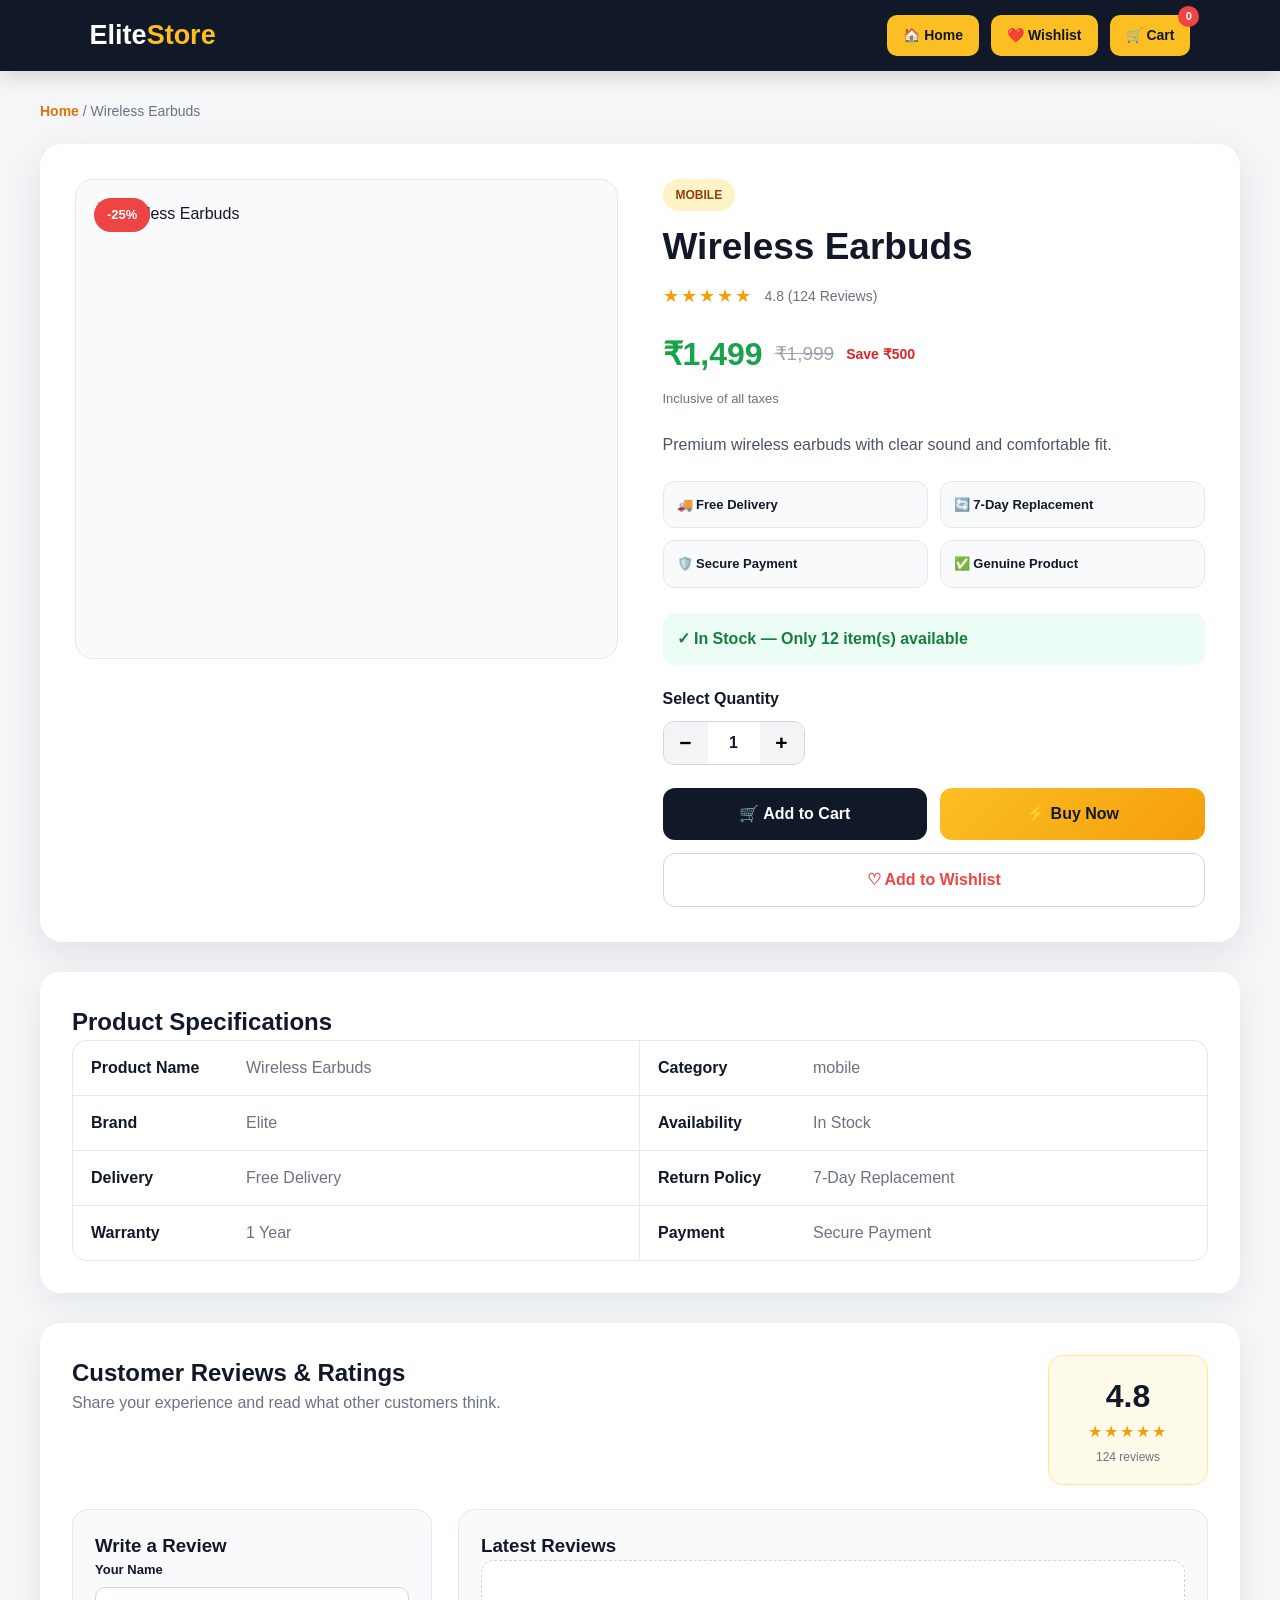
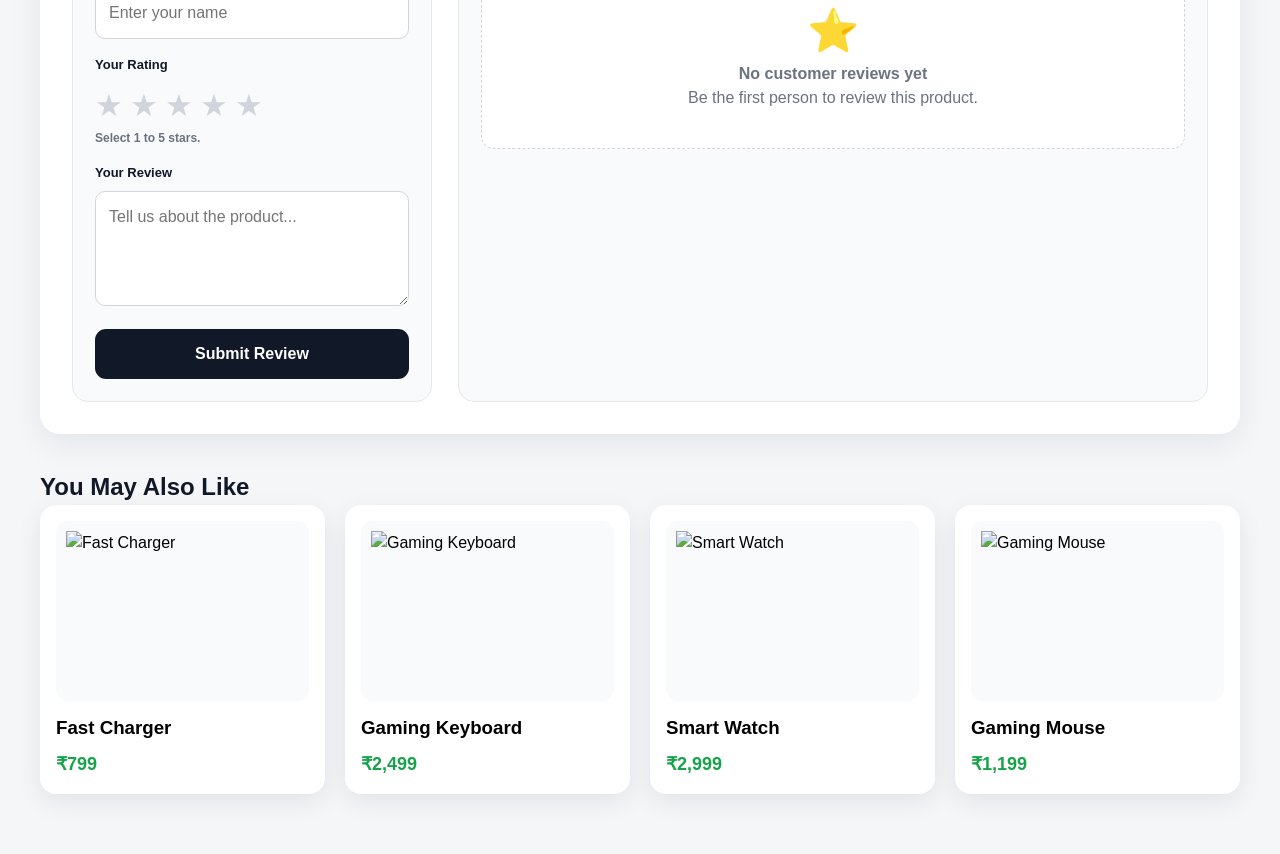
==== commit 1b0ea517: "." ====
--- a/product.html
+++ b/product.html
@@ -1,46 +1,59 @@
 <!DOCTYPE html>
 <html lang="en">
-
 <head>
   <meta charset="UTF-8">
-
-  <meta
-    name="viewport"
-    content="width=device-width, initial-scale=1.0"
-  >
+  <meta name="viewport" content="width=device-width, initial-scale=1.0">
 
   <title>Product Details - EliteStore</title>
 
   <link rel="stylesheet" href="style.css">
 
   <style>
-    /* ================= PRODUCT PAGE ================= */
+    * {
+      box-sizing: border-box;
+    }
 
     body {
+      margin: 0;
       background: #f4f6f8;
       color: #111827;
-    }
+      font-family: Arial, Helvetica, sans-serif;
+    }
+
+    button,
+    input,
+    textarea {
+      font: inherit;
+    }
+
+    [hidden] {
+      display: none !important;
+    }
+
+    /* ================= HEADER ================= */
 
     .product-page-header {
-      background: #111827;
-      color: white;
+      position: sticky;
+      top: 0;
+      z-index: 1000;
       padding: 15px 7%;
       display: flex;
       align-items: center;
       justify-content: space-between;
       gap: 20px;
-      position: sticky;
-      top: 0;
-      z-index: 1000;
+      background: #111827;
+      color: #ffffff;
       box-shadow: 0 5px 20px rgba(0, 0, 0, 0.14);
     }
 
-    .product-page-header .logo {
+    .product-logo {
+      color: #ffffff;
+      text-decoration: none;
       font-size: 27px;
-      font-weight: 800;
-    }
-
-    .product-page-header .logo span {
+      font-weight: 900;
+    }
+
+    .product-logo span {
       color: #fbbf24;
     }
 
@@ -51,6 +64,7 @@
     }
 
     .product-nav a {
+      position: relative;
       padding: 10px 16px;
       border-radius: 10px;
       background: #fbbf24;
@@ -62,12 +76,8 @@
     }
 
     .product-nav a:hover {
-      background: white;
+      background: #ffffff;
       transform: translateY(-2px);
-    }
-
-    .cart-link {
-      position: relative;
     }
 
     .cart-count-badge {
@@ -79,15 +89,15 @@
       right: -9px;
       border-radius: 20px;
       background: #ef4444;
-      color: white;
+      color: #ffffff;
       display: flex;
       align-items: center;
       justify-content: center;
       font-size: 11px;
-      font-weight: 800;
-    }
-
-    /* ================= MAIN PAGE ================= */
+      font-weight: 900;
+    }
+
+    /* ================= PRODUCT PAGE ================= */
 
     .product-page {
       max-width: 1250px;
@@ -105,28 +115,25 @@
     .breadcrumb a {
       color: #d97706;
       text-decoration: none;
-      font-weight: 700;
-    }
-
-    .breadcrumb a:hover {
-      text-decoration: underline;
+      font-weight: 800;
     }
 
     .product-detail-card {
+      padding: 35px;
       display: grid;
       grid-template-columns: minmax(0, 1fr) minmax(380px, 1fr);
       gap: 45px;
-      padding: 35px;
-      background: white;
       border-radius: 22px;
+      background: #ffffff;
       box-shadow: 0 12px 38px rgba(17, 24, 39, 0.09);
     }
 
-    /* ================= PRODUCT IMAGES ================= */
-
-    .product-gallery {
+    .product-gallery,
+    .product-detail-info {
       min-width: 0;
     }
+
+    /* ================= PRODUCT IMAGE ================= */
 
     .main-image-box {
       width: 100%;
@@ -139,7 +146,6 @@
       display: flex;
       align-items: center;
       justify-content: center;
-      cursor: zoom-in;
     }
 
     .main-image-box img {
@@ -147,13 +153,11 @@
       height: 100%;
       padding: 22px;
       object-fit: contain;
-      object-position: center;
-      display: block;
-      transition: transform 0.4s ease;
+      transition: 0.35s;
     }
 
     .main-image-box:hover img {
-      transform: scale(1.1);
+      transform: scale(1.08);
     }
 
     .discount-badge-detail {
@@ -164,10 +168,9 @@
       padding: 7px 13px;
       border-radius: 30px;
       background: #ef4444;
-      color: white;
+      color: #ffffff;
       font-size: 13px;
-      font-weight: 800;
-      box-shadow: 0 6px 18px rgba(239, 68, 68, 0.28);
+      font-weight: 900;
     }
 
     .thumbnail-list {
@@ -175,7 +178,6 @@
       display: flex;
       gap: 12px;
       overflow-x: auto;
-      padding-bottom: 4px;
     }
 
     .thumbnail-button {
@@ -185,9 +187,8 @@
       flex: 0 0 78px;
       border: 2px solid #e5e7eb;
       border-radius: 12px;
-      background: white;
+      background: #ffffff;
       cursor: pointer;
-      transition: 0.25s;
     }
 
     .thumbnail-button:hover,
@@ -199,14 +200,9 @@
       width: 100%;
       height: 100%;
       object-fit: contain;
-      display: block;
     }
 
     /* ================= PRODUCT INFORMATION ================= */
-
-    .product-detail-info {
-      min-width: 0;
-    }
 
     .product-category {
       display: inline-block;
@@ -216,23 +212,25 @@
       background: #fef3c7;
       color: #92400e;
       font-size: 12px;
-      font-weight: 800;
+      font-weight: 900;
       text-transform: uppercase;
-      letter-spacing: 0.6px;
     }
 
     .product-detail-info h1 {
-      margin-bottom: 14px;
-      color: #111827;
+      margin: 0 0 14px;
       font-size: 37px;
       line-height: 1.2;
     }
 
-    .rating-row {
+    .rating-row,
+    .price-section {
       display: flex;
       align-items: center;
-      gap: 10px;
+      gap: 12px;
       flex-wrap: wrap;
+    }
+
+    .rating-row {
       margin-bottom: 20px;
     }
 
@@ -248,10 +246,6 @@
     }
 
     .price-section {
-      display: flex;
-      align-items: center;
-      gap: 13px;
-      flex-wrap: wrap;
       margin-bottom: 18px;
     }
 
@@ -270,12 +264,11 @@
     .saving-text {
       color: #dc2626;
       font-size: 14px;
-      font-weight: 800;
+      font-weight: 900;
     }
 
     .tax-text {
-      margin-top: -7px;
-      margin-bottom: 22px;
+      margin: -7px 0 22px;
       color: #6b7280;
       font-size: 13px;
     }
@@ -283,14 +276,13 @@
     .product-description {
       margin-bottom: 22px;
       color: #4b5563;
-      font-size: 15px;
       line-height: 1.75;
     }
 
     .product-benefits {
       margin-bottom: 25px;
       display: grid;
-      grid-template-columns: repeat(2, minmax(0, 1fr));
+      grid-template-columns: repeat(2, 1fr);
       gap: 12px;
     }
 
@@ -299,9 +291,8 @@
       border: 1px solid #e5e7eb;
       border-radius: 12px;
       background: #f8fafc;
-      color: #374151;
       font-size: 13px;
-      font-weight: 700;
+      font-weight: 800;
     }
 
     .stock-row {
@@ -310,8 +301,12 @@
       border-radius: 12px;
       background: #ecfdf5;
       color: #15803d;
-      font-size: 14px;
-      font-weight: 800;
+      font-weight: 900;
+    }
+
+    .stock-row.out {
+      background: #fee2e2;
+      color: #b91c1c;
     }
 
     /* ================= QUANTITY ================= */
@@ -320,22 +315,18 @@
       margin-bottom: 23px;
     }
 
-    .quantity-section > label {
+    .quantity-section label {
       display: block;
       margin-bottom: 10px;
-      color: #374151;
-      font-size: 14px;
-      font-weight: 800;
+      font-weight: 900;
     }
 
     .quantity-control {
       width: fit-content;
       display: flex;
-      align-items: center;
       overflow: hidden;
       border: 1px solid #d1d5db;
       border-radius: 11px;
-      background: white;
     }
 
     .quantity-control button {
@@ -343,11 +334,9 @@
       height: 42px;
       border: none;
       background: #f3f4f6;
-      color: #111827;
       font-size: 21px;
-      font-weight: 800;
+      font-weight: 900;
       cursor: pointer;
-      transition: 0.2s;
     }
 
     .quantity-control button:hover {
@@ -356,9 +345,10 @@
 
     .quantity-control span {
       width: 52px;
-      text-align: center;
-      font-size: 16px;
-      font-weight: 800;
+      display: flex;
+      align-items: center;
+      justify-content: center;
+      font-weight: 900;
     }
 
     /* ================= ACTION BUTTONS ================= */
@@ -371,101 +361,43 @@
 
     .product-action-buttons button {
       min-height: 52px;
-      padding: 14px 18px;
+      padding: 14px;
       border: none;
       border-radius: 12px;
-      font-size: 15px;
-      font-weight: 800;
+      font-weight: 900;
       cursor: pointer;
-      transition: 0.3s;
+    }
+
+    .product-action-buttons button:disabled {
+      opacity: 0.55;
+      cursor: not-allowed;
     }
 
     .add-cart-detail-btn {
       background: #111827;
-      color: white;
-    }
-
-    .add-cart-detail-btn:hover {
-      background: #374151;
-      transform: translateY(-2px);
+      color: #ffffff;
     }
 
     .buy-now-detail-btn {
       background: linear-gradient(135deg, #fbbf24, #f59e0b);
       color: #111827;
-      box-shadow: 0 8px 20px rgba(245, 158, 11, 0.25);
-    }
-
-    .buy-now-detail-btn:hover {
-      transform: translateY(-2px);
-      box-shadow: 0 11px 26px rgba(245, 158, 11, 0.35);
     }
 
     .wishlist-detail-btn {
       grid-column: 1 / -1;
       border: 1px solid #d1d5db !important;
-      background: white;
+      background: #ffffff;
       color: #ef4444;
     }
 
-    .wishlist-detail-btn:hover,
     .wishlist-detail-btn.saved {
       border-color: #ef4444 !important;
       background: #fff1f2;
     }
 
-    /* ================= PRODUCT INFORMATION SECTION ================= */
-
-    .product-extra-section {
-      margin-top: 30px;
-      padding: 32px;
-      background: white;
-      border-radius: 20px;
-      box-shadow: 0 10px 32px rgba(17, 24, 39, 0.07);
-    }
-
-    .product-extra-section h2 {
-      margin-bottom: 22px;
-      font-size: 25px;
-      color: #111827;
-    }
-
-    .specification-grid {
-      display: grid;
-      grid-template-columns: repeat(2, minmax(0, 1fr));
-      border: 1px solid #e5e7eb;
-      border-radius: 14px;
-      overflow: hidden;
-    }
-
-    .specification-item {
-      min-height: 55px;
-      padding: 15px 18px;
-      border-bottom: 1px solid #e5e7eb;
-      display: grid;
-      grid-template-columns: 140px 1fr;
-      gap: 15px;
-    }
-
-    .specification-item:nth-last-child(-n+2) {
-      border-bottom: none;
-    }
-
-    .specification-item:nth-child(odd) {
-      border-right: 1px solid #e5e7eb;
-    }
-
-    .specification-item strong {
-      color: #374151;
-    }
-
-    .specification-item span {
-      color: #6b7280;
-    }
-
-
-    /* ================= REVIEWS & RATINGS ================= */
-
+    /* ================= SPECIFICATIONS ================= */
+
+    .product-extra-section,
     .reviews-section {
       margin-top: 30px;
       padding: 32px;
@@ -474,29 +406,50 @@
       box-shadow: 0 10px 32px rgba(17, 24, 39, 0.07);
     }
 
+    .specification-grid {
+      display: grid;
+      grid-template-columns: repeat(2, 1fr);
+      overflow: hidden;
+      border: 1px solid #e5e7eb;
+      border-radius: 14px;
+    }
+
+    .specification-item {
+      padding: 15px 18px;
+      display: grid;
+      grid-template-columns: 140px 1fr;
+      gap: 15px;
+      border-bottom: 1px solid #e5e7eb;
+    }
+
+    .specification-item:nth-child(odd) {
+      border-right: 1px solid #e5e7eb;
+    }
+
+    .specification-item:nth-last-child(-n + 2) {
+      border-bottom: none;
+    }
+
+    .specification-item span {
+      color: #6b7280;
+    }
+
+    /* ================= REVIEWS ================= */
+
     .reviews-heading {
       margin-bottom: 24px;
       display: flex;
-      align-items: flex-start;
       justify-content: space-between;
       gap: 20px;
     }
 
-    .reviews-heading h2 {
-      margin-bottom: 7px;
-      color: #111827;
-      font-size: 27px;
-    }
-
     .reviews-heading p {
       color: #6b7280;
-      font-size: 14px;
-      line-height: 1.6;
     }
 
     .reviews-summary {
       min-width: 160px;
-      padding: 16px 20px;
+      padding: 16px;
       border: 1px solid #fde68a;
       border-radius: 15px;
       background: #fffbeb;
@@ -505,30 +458,25 @@
 
     .reviews-average {
       display: block;
-      margin-bottom: 4px;
-      color: #111827;
       font-size: 32px;
       font-weight: 900;
     }
 
-    .reviews-summary-stars {
-      margin-bottom: 5px;
+    .reviews-summary-stars,
+    .review-card-stars {
       color: #f59e0b;
-      font-size: 18px;
       letter-spacing: 2px;
     }
 
     .reviews-total {
       color: #6b7280;
       font-size: 12px;
-      font-weight: 700;
     }
 
     .reviews-layout {
       display: grid;
-      grid-template-columns: 360px minmax(0, 1fr);
+      grid-template-columns: 360px 1fr;
       gap: 26px;
-      align-items: start;
     }
 
     .review-form-box,
@@ -539,13 +487,6 @@
       background: #f8fafc;
     }
 
-    .review-form-box h3,
-    .reviews-list-box h3 {
-      margin-bottom: 17px;
-      color: #111827;
-      font-size: 20px;
-    }
-
     .review-field {
       margin-bottom: 16px;
     }
@@ -553,33 +494,21 @@
     .review-field label {
       display: block;
       margin-bottom: 8px;
-      color: #374151;
       font-size: 13px;
-      font-weight: 800;
+      font-weight: 900;
     }
 
     .review-field input,
     .review-field textarea {
       width: 100%;
-      padding: 13px 14px;
+      padding: 13px;
       border: 1px solid #d1d5db;
       border-radius: 10px;
-      background: #ffffff;
-      color: #111827;
-      font-size: 14px;
-      outline: none;
-      transition: 0.25s;
     }
 
     .review-field textarea {
       min-height: 115px;
       resize: vertical;
-    }
-
-    .review-field input:focus,
-    .review-field textarea:focus {
-      border-color: #f59e0b;
-      box-shadow: 0 0 0 4px rgba(245, 158, 11, 0.12);
     }
 
     .review-star-picker {
@@ -593,42 +522,29 @@
       background: transparent;
       color: #d1d5db;
       font-size: 31px;
-      line-height: 1;
       cursor: pointer;
-      transition: 0.2s;
-    }
-
-    .review-star-button:hover,
-    .review-star-button.active {
+    }
+
+    .review-star-button.active,
+    .review-star-button:hover {
       color: #f59e0b;
-      transform: scale(1.08);
     }
 
     .review-rating-message {
-      margin-top: 7px;
       color: #6b7280;
       font-size: 12px;
-      font-weight: 700;
+      font-weight: 800;
     }
 
     .submit-review-button {
       width: 100%;
-      min-height: 47px;
-      padding: 12px 18px;
+      padding: 13px;
       border: none;
       border-radius: 11px;
-      background: linear-gradient(135deg, #111827, #374151);
+      background: #111827;
       color: #ffffff;
-      font-size: 14px;
       font-weight: 900;
       cursor: pointer;
-      transition: 0.25s;
-    }
-
-    .submit-review-button:hover {
-      background: linear-gradient(135deg, #fbbf24, #f59e0b);
-      color: #111827;
-      transform: translateY(-2px);
     }
 
     .reviews-list {
@@ -644,17 +560,12 @@
     }
 
     .review-card-top {
-      margin-bottom: 10px;
       display: flex;
-      align-items: flex-start;
       justify-content: space-between;
       gap: 15px;
     }
 
     .review-user-name {
-      margin-bottom: 4px;
-      color: #111827;
-      font-size: 15px;
       font-weight: 900;
     }
 
@@ -663,39 +574,18 @@
       font-size: 11px;
     }
 
-    .review-card-stars {
-      color: #f59e0b;
-      font-size: 15px;
-      letter-spacing: 1px;
-      white-space: nowrap;
-    }
-
     .review-card-text {
       color: #4b5563;
-      font-size: 14px;
-      line-height: 1.65;
-      overflow-wrap: anywhere;
+      line-height: 1.6;
     }
 
     .empty-reviews {
-      padding: 42px 18px;
+      padding: 38px;
       border: 1px dashed #d1d5db;
       border-radius: 13px;
       background: #ffffff;
+      text-align: center;
       color: #6b7280;
-      text-align: center;
-    }
-
-    .empty-reviews div {
-      margin-bottom: 10px;
-      font-size: 42px;
-    }
-
-    .empty-reviews strong {
-      display: block;
-      margin-bottom: 6px;
-      color: #111827;
-      font-size: 17px;
     }
 
     /* ================= RELATED PRODUCTS ================= */
@@ -704,23 +594,18 @@
       margin-top: 35px;
     }
 
-    .related-section h2 {
-      margin-bottom: 22px;
-      color: #111827;
-      font-size: 28px;
-    }
-
     .related-products {
       display: grid;
-      grid-template-columns: repeat(4, minmax(0, 1fr));
+      grid-template-columns: repeat(4, 1fr);
       gap: 20px;
     }
 
     .related-card {
-      position: relative;
       padding: 16px;
+      border: none;
       border-radius: 16px;
-      background: white;
+      background: #ffffff;
+      text-align: left;
       box-shadow: 0 8px 26px rgba(17, 24, 39, 0.08);
       cursor: pointer;
       transition: 0.3s;
@@ -728,11 +613,9 @@
 
     .related-card:hover {
       transform: translateY(-6px);
-      box-shadow: 0 13px 32px rgba(17, 24, 39, 0.13);
     }
 
     .related-card-image {
-      width: 100%;
       height: 180px;
       margin-bottom: 13px;
       overflow: hidden;
@@ -745,21 +628,14 @@
       height: 100%;
       padding: 10px;
       object-fit: contain;
-      display: block;
-      transition: 0.3s;
-    }
-
-    .related-card:hover img {
-      transform: scale(1.06);
     }
 
     .related-card h3 {
-      margin-bottom: 9px;
-      color: #111827;
-      font-size: 16px;
+      margin: 0 0 9px;
     }
 
     .related-card-price {
+      margin: 0;
       color: #16a34a;
       font-size: 18px;
       font-weight: 900;
@@ -772,23 +648,16 @@
       margin: 80px auto;
       padding: 60px 25px;
       border-radius: 20px;
-      background: white;
+      background: #ffffff;
       text-align: center;
       box-shadow: 0 10px 35px rgba(17, 24, 39, 0.08);
     }
 
-    .product-not-found div {
-      margin-bottom: 18px;
+    .product-not-found-icon {
       font-size: 70px;
     }
 
-    .product-not-found h1 {
-      margin-bottom: 10px;
-      color: #111827;
-    }
-
     .product-not-found p {
-      margin-bottom: 24px;
       color: #6b7280;
     }
 
@@ -797,9 +666,9 @@
       padding: 13px 24px;
       border-radius: 10px;
       background: #111827;
-      color: white;
+      color: #ffffff;
       text-decoration: none;
-      font-weight: 800;
+      font-weight: 900;
     }
 
     /* ================= TOAST ================= */
@@ -813,10 +682,8 @@
       padding: 14px 19px;
       border-radius: 12px;
       background: #111827;
-      color: white;
-      font-size: 14px;
-      font-weight: 700;
-      box-shadow: 0 12px 32px rgba(0, 0, 0, 0.25);
+      color: #ffffff;
+      font-weight: 800;
       opacity: 0;
       visibility: hidden;
       transform: translateY(20px);
@@ -829,26 +696,24 @@
       transform: translateY(0);
     }
 
+    /* ================= RESPONSIVE ================= */
+
     @media (max-width: 1000px) {
       .product-detail-card {
         grid-template-columns: 1fr;
       }
 
-      .main-image-box {
-        height: 430px;
-      }
-
       .related-products {
-        grid-template-columns: repeat(2, minmax(0, 1fr));
-      }
-    }
-
-    @media (max-width: 650px) {
+        grid-template-columns: repeat(2, 1fr);
+      }
+    }
+
+    @media (max-width: 700px) {
       .product-page-header {
         padding: 13px 4%;
       }
 
-      .product-page-header .logo {
+      .product-logo {
         font-size: 22px;
       }
 
@@ -857,7 +722,7 @@
       }
 
       .product-nav a {
-        padding: 9px 11px;
+        padding: 9px;
         font-size: 12px;
       }
 
@@ -878,15 +743,11 @@
         font-size: 28px;
       }
 
-      .current-price {
-        font-size: 27px;
-      }
-
-      .product-benefits {
-        grid-template-columns: 1fr;
-      }
-
-      .product-action-buttons {
+      .product-benefits,
+      .product-action-buttons,
+      .specification-grid,
+      .reviews-layout,
+      .related-products {
         grid-template-columns: 1fr;
       }
 
@@ -894,12 +755,9 @@
         grid-column: auto;
       }
 
-      .product-extra-section {
+      .product-extra-section,
+      .reviews-section {
         padding: 20px;
-      }
-
-      .specification-grid {
-        grid-template-columns: 1fr;
       }
 
       .specification-item {
@@ -916,11 +774,6 @@
         border-bottom: none;
       }
 
-
-      .reviews-section {
-        padding: 20px;
-      }
-
       .reviews-heading {
         flex-direction: column;
       }
@@ -928,18 +781,6 @@
       .reviews-summary {
         width: 100%;
       }
-
-      .reviews-layout {
-        grid-template-columns: 1fr;
-      }
-
-      .related-products {
-        grid-template-columns: 1fr;
-      }
-
-      .related-card-image {
-        height: 220px;
-      }
     }
   </style>
 </head>
@@ -950,9 +791,9 @@
 
   <header class="product-page-header">
 
-    <div class="logo">
+    <a href="index.html" class="product-logo">
       Elite<span>Store</span>
-    </div>
+    </a>
 
     <nav class="product-nav">
 
@@ -964,7 +805,7 @@
         ❤️ Wishlist
       </a>
 
-      <a href="cart.html" class="cart-link">
+      <a href="cart.html">
         🛒 Cart
 
         <span
@@ -984,1017 +825,1938 @@
   <main class="product-page">
 
     <div class="breadcrumb">
-      <a href="index.html">Home</a>
-      <span> / </span>
-      <span id="breadcrumbProduct">Product Details</span>
+
+      <a href="index.html">
+        Home
+      </a>
+
+      /
+
+      <span id="breadcrumbProduct">
+        Product Details
+      </span>
+
     </div>
 
     <div id="productPageContent"></div>
+
+    <!-- Specifications -->
 
     <section
       class="product-extra-section"
       id="productExtraSection"
-      style="display: none;"
+      hidden
     >
+
       <h2>Product Specifications</h2>
 
       <div
         class="specification-grid"
         id="productSpecifications"
       ></div>
+
     </section>
 
+    <!-- Reviews -->
 
     <section
       class="reviews-section"
       id="reviewsSection"
-      style="display: none;"
+      hidden
     >
+
       <div class="reviews-heading">
+
         <div>
-          <h2>Customer Reviews & Ratings</h2>
-          <p>Share your experience and read what other customers think.</p>
+
+          <h2>
+            Customer Reviews & Ratings
+          </h2>
+
+          <p>
+            Share your experience and read what other customers think.
+          </p>
+
         </div>
 
         <div class="reviews-summary">
-          <span class="reviews-average" id="reviewsAverage">0.0</span>
-          <div class="reviews-summary-stars" id="reviewsSummaryStars">☆☆☆☆☆</div>
-          <span class="reviews-total" id="reviewsTotal">0 reviews</span>
+
+          <span
+            class="reviews-average"
+            id="reviewsAverage"
+          >
+            0.0
+          </span>
+
+          <div
+            class="reviews-summary-stars"
+            id="reviewsSummaryStars"
+          >
+            ☆☆☆☆☆
+          </div>
+
+          <span
+            class="reviews-total"
+            id="reviewsTotal"
+          >
+            0 reviews
+          </span>
+
         </div>
+
       </div>
 
       <div class="reviews-layout">
 
-        <form class="review-form-box" id="reviewForm">
+        <form
+          class="review-form-box"
+          id="reviewForm"
+          novalidate
+        >
+
           <h3>Write a Review</h3>
 
           <div class="review-field">
-            <label for="reviewerName">Your Name</label>
+
+            <label for="reviewerName">
+              Your Name
+            </label>
+
             <input
               type="text"
               id="reviewerName"
               placeholder="Enter your name"
               maxlength="50"
-              autocomplete="name"
-              required
             >
+
           </div>
 
           <div class="review-field">
-            <label>Your Rating</label>
-
-            <div class="review-star-picker" id="reviewStarPicker">
-              <button type="button" class="review-star-button" data-rating="1" onclick="setReviewRating(1)">★</button>
-              <button type="button" class="review-star-button" data-rating="2" onclick="setReviewRating(2)">★</button>
-              <button type="button" class="review-star-button" data-rating="3" onclick="setReviewRating(3)">★</button>
-              <button type="button" class="review-star-button" data-rating="4" onclick="setReviewRating(4)">★</button>
-              <button type="button" class="review-star-button" data-rating="5" onclick="setReviewRating(5)">★</button>
+
+            <label>
+              Your Rating
+            </label>
+
+            <div class="review-star-picker">
+
+              <button
+                type="button"
+                class="review-star-button"
+                data-rating="1"
+              >
+                ★
+              </button>
+
+              <button
+                type="button"
+                class="review-star-button"
+                data-rating="2"
+              >
+                ★
+              </button>
+
+              <button
+                type="button"
+                class="review-star-button"
+                data-rating="3"
+              >
+                ★
+              </button>
+
+              <button
+                type="button"
+                class="review-star-button"
+                data-rating="4"
+              >
+                ★
+              </button>
+
+              <button
+                type="button"
+                class="review-star-button"
+                data-rating="5"
+              >
+                ★
+              </button>
+
             </div>
 
-            <p class="review-rating-message" id="reviewRatingMessage">
+            <p
+              class="review-rating-message"
+              id="reviewRatingMessage"
+            >
               Select 1 to 5 stars.
             </p>
+
           </div>
 
           <div class="review-field">
-            <label for="reviewMessage">Your Review</label>
+
+            <label for="reviewMessage">
+              Your Review
+            </label>
+
             <textarea
               id="reviewMessage"
               placeholder="Tell us about the product..."
               maxlength="500"
-              required
             ></textarea>
+
           </div>
 
-          <button type="submit" class="submit-review-button">
+          <button
+            type="submit"
+            class="submit-review-button"
+          >
             Submit Review
           </button>
+
         </form>
 
         <div class="reviews-list-box">
+
           <h3>Latest Reviews</h3>
-          <div class="reviews-list" id="reviewsList"></div>
+
+          <div
+            class="reviews-list"
+            id="reviewsList"
+          ></div>
+
         </div>
 
       </div>
+
     </section>
 
+    <!-- Related Products -->
 
     <section
       class="related-section"
       id="relatedSection"
-      style="display: none;"
+      hidden
     >
+
       <h2>You May Also Like</h2>
 
       <div
         class="related-products"
         id="relatedProducts"
       ></div>
+
     </section>
 
   </main>
 
-  <div class="product-toast" id="productToast"></div>
-
-  <!-- Product data and common functions -->
+  <div
+    class="product-toast"
+    id="productToast"
+  ></div>
+
   <script src="script.js"></script>
 
   <script>
-    const productCatalog =
-      typeof products !== "undefined" ? products : [];
-
-    const PRODUCT_REVIEWS_STORAGE_KEY = "productReviews";
-
-    let activeProduct = null;
-    let selectedQuantity = 1;
-    let selectedReviewRating = 0;
-    let toastTimer = null;
-
-    function formatProductPrice(value) {
-      return Number(value || 0).toLocaleString("en-IN");
-    }
-
-    function getSelectedProductId() {
-      const parameters = new URLSearchParams(
-        window.location.search
-      );
-
-      const queryId = Number(parameters.get("id"));
-      const savedId = Number(
-        localStorage.getItem("selectedProduct")
-      );
-
-      return queryId || savedId;
-    }
-
-    function getProductImages(product) {
-      if (
-        Array.isArray(product.images) &&
-        product.images.length > 0
+    "use strict";
+
+    (() => {
+
+      /* ================= STORAGE KEYS ================= */
+
+      const PAGE_PRODUCTS_KEY =
+        "eliteProducts";
+
+      const PAGE_SELECTED_ID_KEY =
+        "selectedProduct";
+
+      const PAGE_SELECTED_DATA_KEY =
+        "selectedProductData";
+
+      const PAGE_REVIEWS_KEY =
+        "productReviews";
+
+      const NO_IMAGE =
+        "./Website-images/no-image.png";
+
+
+      /* ================= FALLBACK PRODUCTS ================= */
+
+      const PAGE_DEFAULT_PRODUCTS = [
+        {
+          id: 1,
+          name: "Wireless Earbuds",
+          category: "mobile",
+          price: 1499,
+          oldPrice: 1999,
+          discount: 25,
+          reviews: 124,
+          stock: 12,
+          description:
+            "Premium wireless earbuds with clear sound and comfortable fit.",
+          image:
+            "https://images.unsplash.com/photo-1606220945770-b5b6c2c55bf1?w=600&h=600&fit=crop"
+        },
+
+        {
+          id: 2,
+          name: "Gaming Keyboard",
+          category: "gaming",
+          price: 2499,
+          oldPrice: 3499,
+          discount: 29,
+          reviews: 98,
+          stock: 8,
+          description:
+            "Mechanical gaming keyboard designed for fast and accurate gameplay.",
+          image:
+            "https://images.unsplash.com/photo-1541140532154-b024d705b90a?w=600&h=600&fit=crop"
+        },
+
+        {
+          id: 3,
+          name: "Fast Charger",
+          category: "mobile",
+          price: 799,
+          oldPrice: 1299,
+          discount: 38,
+          reviews: 210,
+          stock: 18,
+          description:
+            "Compact fast charger for reliable everyday mobile charging.",
+          image:
+            "https://images.unsplash.com/photo-1583863788434-e58a36330cf0?w=600&h=600&fit=crop"
+        },
+
+        {
+          id: 4,
+          name: "Smart Watch",
+          category: "tech",
+          price: 2999,
+          oldPrice: 4499,
+          discount: 33,
+          reviews: 156,
+          stock: 10,
+          description:
+            "Modern smart watch with activity tracking and daily notifications.",
+          image:
+            "https://images.unsplash.com/photo-1523275335684-37898b6baf30?w=600&h=600&fit=crop"
+        },
+
+        {
+          id: 5,
+          name: "Gaming Mouse",
+          category: "gaming",
+          price: 1199,
+          oldPrice: 1799,
+          discount: 34,
+          reviews: 87,
+          stock: 15,
+          description:
+            "Responsive gaming mouse with comfortable grip and accurate control.",
+          image:
+            "https://images.unsplash.com/photo-1527814050087-3793815479db?w=600&h=600&fit=crop"
+        },
+
+        {
+          id: 6,
+          name: "JBL Bluetooth Speaker",
+          category: "tech",
+          price: 3499,
+          oldPrice: 4999,
+          discount: 30,
+          reviews: 142,
+          stock: 7,
+          description:
+            "Portable Bluetooth speaker with powerful audio and modern design.",
+          image:
+            "https://images.unsplash.com/photo-1545454675-3531b543be5d?w=600&h=600&fit=crop"
+        }
+      ];
+
+
+      /* ================= PAGE VARIABLES ================= */
+
+      let catalog = [];
+      let activeProduct = null;
+      let quantity = 1;
+      let selectedRating = 0;
+      let toastTimer = null;
+
+
+      /* ================= STORAGE HELPERS ================= */
+
+      function readArray(key) {
+        try {
+          const value =
+            JSON.parse(
+              localStorage.getItem(key)
+            );
+
+          return Array.isArray(value)
+            ? value
+            : [];
+        } catch (error) {
+          return [];
+        }
+      }
+
+      function readObject(key) {
+        try {
+          const value =
+            JSON.parse(
+              localStorage.getItem(key)
+            );
+
+          return (
+            value &&
+            typeof value === "object" &&
+            !Array.isArray(value)
+          )
+            ? value
+            : null;
+        } catch (error) {
+          return null;
+        }
+      }
+
+      function escapeHtml(value) {
+        return String(value ?? "")
+          .replaceAll("&", "&amp;")
+          .replaceAll("<", "&lt;")
+          .replaceAll(">", "&gt;")
+          .replaceAll('"', "&quot;")
+          .replaceAll("'", "&#039;");
+      }
+
+      function money(value) {
+        return Number(value || 0)
+          .toLocaleString(
+            "en-IN",
+            {
+              maximumFractionDigits: 2
+            }
+          );
+      }
+
+
+      /* ================= PRODUCT CATALOG ================= */
+
+      function normalizeProducts(list) {
+        const unique =
+          new Map();
+
+        if (!Array.isArray(list)) {
+          return [];
+        }
+
+        list.forEach(product => {
+          if (
+            product &&
+            product.id !== undefined &&
+            product.id !== null
+          ) {
+            unique.set(
+              String(product.id),
+              product
+            );
+          }
+        });
+
+        return Array.from(
+          unique.values()
+        );
+      }
+
+      function loadCatalog() {
+        const savedProducts =
+          normalizeProducts(
+            readArray(
+              PAGE_PRODUCTS_KEY
+            )
+          );
+
+        if (savedProducts.length) {
+          return savedProducts;
+        }
+
+        try {
+          if (
+            typeof products !==
+              "undefined" &&
+            Array.isArray(products) &&
+            products.length
+          ) {
+            return normalizeProducts(
+              products
+            );
+          }
+        } catch (error) {
+          console.warn(
+            "Global products unavailable."
+          );
+        }
+
+        try {
+          if (
+            typeof DEFAULT_PRODUCTS !==
+              "undefined" &&
+            Array.isArray(
+              DEFAULT_PRODUCTS
+            ) &&
+            DEFAULT_PRODUCTS.length
+          ) {
+            return normalizeProducts(
+              DEFAULT_PRODUCTS
+            );
+          }
+        } catch (error) {
+          console.warn(
+            "Default products unavailable."
+          );
+        }
+
+        return normalizeProducts(
+          PAGE_DEFAULT_PRODUCTS
+        );
+      }
+
+      function findProduct(productId) {
+        return (
+          catalog.find(product => {
+            return (
+              String(product.id) ===
+              String(productId)
+            );
+          }) || null
+        );
+      }
+
+      function getProductToShow() {
+        const queryId =
+          new URLSearchParams(
+            window.location.search
+          ).get("id");
+
+        const selectedData =
+          readObject(
+            PAGE_SELECTED_DATA_KEY
+          );
+
+        const selectedId =
+          localStorage.getItem(
+            PAGE_SELECTED_ID_KEY
+          );
+
+        if (queryId) {
+          const queryProduct =
+            findProduct(queryId);
+
+          if (queryProduct) {
+            return queryProduct;
+          }
+        }
+
+        if (
+          selectedData?.id !==
+          undefined
+        ) {
+          return (
+            findProduct(
+              selectedData.id
+            ) ||
+            selectedData
+          );
+        }
+
+        if (selectedId) {
+          const savedProduct =
+            findProduct(selectedId);
+
+          if (savedProduct) {
+            return savedProduct;
+          }
+        }
+
+        return catalog[0] || null;
+      }
+
+      function getStock(product) {
+        const value =
+          Number(product?.stock);
+
+        return Number.isFinite(value)
+          ? Math.max(0, value)
+          : 10;
+      }
+
+      function getImages(product) {
+        return (
+          Array.isArray(
+            product?.images
+          ) &&
+          product.images.length
+        )
+          ? product.images.filter(
+              Boolean
+            )
+          : [
+              product?.image ||
+              NO_IMAGE
+            ];
+      }
+
+
+      /* ================= CART AND WISHLIST ================= */
+
+      function getCart() {
+        return readArray("cart");
+      }
+
+      function getWishlist() {
+        return readArray(
+          "wishlist"
+        );
+      }
+
+      function saveCart(data) {
+        if (
+          typeof saveStorageArray ===
+          "function"
+        ) {
+          return saveStorageArray(
+            "cart",
+            data
+          );
+        }
+
+        localStorage.setItem(
+          "cart",
+          JSON.stringify(data)
+        );
+
+        return true;
+      }
+
+      function saveWishlist(data) {
+        if (
+          typeof saveStorageArray ===
+          "function"
+        ) {
+          return saveStorageArray(
+            "wishlist",
+            data
+          );
+        }
+
+        localStorage.setItem(
+          "wishlist",
+          JSON.stringify(data)
+        );
+
+        return true;
+      }
+
+      function updateCartCount() {
+        const total =
+          getCart().reduce(
+            (sum, item) => {
+              return (
+                sum +
+                Math.max(
+                  1,
+                  Number(
+                    item?.qty ??
+                    item?.quantity
+                  ) || 1
+                )
+              );
+            },
+            0
+          );
+
+        const count =
+          document.getElementById(
+            "cart-count"
+          );
+
+        if (count) {
+          count.textContent = total;
+        }
+      }
+
+      function isWishlisted(
+        productId
       ) {
-        return product.images;
-      }
-
-      return [
-        product.image || "./Website-images/no-image.png"
-      ];
-    }
-
-    function getSavedCart() {
-      try {
-        const savedCart = JSON.parse(
-          localStorage.getItem("cart")
+        return getWishlist()
+          .some(item => {
+            return (
+              String(item.id) ===
+              String(productId)
+            );
+          });
+      }
+
+
+      /* ================= RENDER PRODUCT ================= */
+
+      function renderProduct() {
+        activeProduct =
+          getProductToShow();
+
+        if (!activeProduct) {
+          showProductNotFound();
+          return;
+        }
+
+        quantity = 1;
+
+        localStorage.setItem(
+          PAGE_SELECTED_ID_KEY,
+          String(activeProduct.id)
         );
 
-        return Array.isArray(savedCart) ? savedCart : [];
-
-      } catch (error) {
-        console.error("Unable to read cart:", error);
-        return [];
-      }
-    }
-
-    function getSavedWishlist() {
-      try {
-        const savedWishlist = JSON.parse(
-          localStorage.getItem("wishlist")
+        localStorage.setItem(
+          PAGE_SELECTED_DATA_KEY,
+          JSON.stringify(
+            activeProduct
+          )
         );
 
-        return Array.isArray(savedWishlist)
-          ? savedWishlist
-          : [];
-
-      } catch (error) {
-        console.error("Unable to read wishlist:", error);
-        return [];
-      }
-    }
-
-    function updateProductCartCount() {
-      const savedCart = getSavedCart();
-
-      const totalQuantity = savedCart.reduce(
-        (total, item) =>
-          total + Math.max(1, Number(item.qty) || 1),
-        0
-      );
-
-      const cartCount =
-        document.getElementById("cart-count");
-
-      if (cartCount) {
-        cartCount.textContent = totalQuantity;
-      }
-    }
-
-    function isProductWishlisted(productId) {
-      return getSavedWishlist().some(
-        item => Number(item.id) === Number(productId)
-      );
-    }
-
-    function renderProductPage() {
-      const selectedId = getSelectedProductId();
-
-      activeProduct = productCatalog.find(
-        product => Number(product.id) === selectedId
-      );
-
-      if (!activeProduct) {
-        showProductNotFound();
-        return;
-      }
-
-      localStorage.setItem(
-        "selectedProduct",
-        String(activeProduct.id)
-      );
-
-      document.title =
-        `${activeProduct.name} - EliteStore`;
-
-      document.getElementById(
-        "breadcrumbProduct"
-      ).textContent = activeProduct.name;
-
-      const images = getProductImages(activeProduct);
-
-      const oldPrice = Number(
-        activeProduct.oldPrice ||
-        activeProduct.price + 500
-      );
-
-      const discount = Number(
-        activeProduct.discount ||
-        Math.round(
-          ((oldPrice - activeProduct.price) / oldPrice) * 100
-        )
-      );
-
-      const reviews = Number(
-        activeProduct.reviews || 100
-      );
-
-      const stock = Number(
-        activeProduct.stock || 10
-      );
-
-      const savingAmount =
-        oldPrice - Number(activeProduct.price);
-
-      const wishlisted = isProductWishlisted(
-        activeProduct.id
-      );
-
-      const content =
-        document.getElementById("productPageContent");
-
-      content.innerHTML = `
-        <section class="product-detail-card">
-
-          <div class="product-gallery">
-
-            <div class="main-image-box">
-
-              <span class="discount-badge-detail">
-                -${discount}%
+        const pageUrl =
+          new URL(
+            window.location.href
+          );
+
+        pageUrl.searchParams.set(
+          "id",
+          String(activeProduct.id)
+        );
+
+        history.replaceState(
+          {},
+          "",
+          pageUrl
+        );
+
+        document.title =
+          `${activeProduct.name} - EliteStore`;
+
+        document.getElementById(
+          "breadcrumbProduct"
+        ).textContent =
+          activeProduct.name;
+
+        const images =
+          getImages(activeProduct);
+
+        const price =
+          Math.max(
+            0,
+            Number(
+              activeProduct.price
+            ) || 0
+          );
+
+        const oldPriceRaw =
+          Number(
+            activeProduct.oldPrice
+          );
+
+        const oldPrice =
+          Number.isFinite(
+            oldPriceRaw
+          ) &&
+          oldPriceRaw > price
+            ? oldPriceRaw
+            : price;
+
+        const discount =
+          oldPrice > price
+            ? Math.round(
+                (
+                  (
+                    oldPrice -
+                    price
+                  ) /
+                  oldPrice
+                ) *
+                100
+              )
+            : Math.max(
+                0,
+                Number(
+                  activeProduct.discount
+                ) || 0
+              );
+
+        const stock =
+          getStock(activeProduct);
+
+        const saved =
+          isWishlisted(
+            activeProduct.id
+          );
+
+        document.getElementById(
+          "productPageContent"
+        ).innerHTML = `
+          <section class="product-detail-card">
+
+            <div class="product-gallery">
+
+              <div class="main-image-box">
+
+                ${
+                  discount
+                    ? `
+                      <span class="discount-badge-detail">
+                        -${discount}%
+                      </span>
+                    `
+                    : ""
+                }
+
+                <img
+                  id="mainProductImage"
+                  src="${escapeHtml(images[0])}"
+                  alt="${escapeHtml(activeProduct.name)}"
+                  onerror="this.onerror=null; this.src='${NO_IMAGE}';"
+                >
+
+              </div>
+
+              ${
+                images.length > 1
+                  ? `
+                    <div class="thumbnail-list">
+
+                      ${images.map(
+                        (
+                          image,
+                          index
+                        ) => `
+                          <button
+                            type="button"
+                            class="thumbnail-button ${
+                              index === 0
+                                ? "active"
+                                : ""
+                            }"
+                            data-image="${escapeHtml(image)}"
+                          >
+
+                            <img
+                              src="${escapeHtml(image)}"
+                              alt="Product image ${index + 1}"
+                              onerror="this.onerror=null; this.src='${NO_IMAGE}';"
+                            >
+
+                          </button>
+                        `
+                      ).join("")}
+
+                    </div>
+                  `
+                  : ""
+              }
+
+            </div>
+
+            <div class="product-detail-info">
+
+              <span class="product-category">
+                ${escapeHtml(
+                  activeProduct.category ||
+                  "Product"
+                )}
               </span>
 
-              <img
-                id="mainProductImage"
-                src="${images[0]}"
-                alt="${activeProduct.name}"
-                onerror="this.onerror=null; this.src='./Website-images/no-image.png';"
+              <h1>
+                ${escapeHtml(
+                  activeProduct.name ||
+                  "Product"
+                )}
+              </h1>
+
+              <div class="rating-row">
+
+                <span
+                  class="rating-stars"
+                  id="productRatingStars"
+                >
+                  ★★★★★
+                </span>
+
+                <span
+                  class="rating-count"
+                  id="productRatingCount"
+                >
+                  4.8 (${Number(activeProduct.reviews) || 0} Reviews)
+                </span>
+
+              </div>
+
+              <div class="price-section">
+
+                <span class="current-price">
+                  ₹${money(price)}
+                </span>
+
+                ${
+                  oldPrice > price
+                    ? `
+                      <span class="old-price-detail">
+                        ₹${money(oldPrice)}
+                      </span>
+
+                      <span class="saving-text">
+                        Save ₹${money(oldPrice - price)}
+                      </span>
+                    `
+                    : ""
+                }
+
+              </div>
+
+              <p class="tax-text">
+                Inclusive of all taxes
+              </p>
+
+              <p class="product-description">
+                ${escapeHtml(
+                  activeProduct.description ||
+                  "Premium quality product with excellent performance and reliable build quality."
+                )}
+              </p>
+
+              <div class="product-benefits">
+
+                <div class="benefit-box">
+                  🚚 Free Delivery
+                </div>
+
+                <div class="benefit-box">
+                  🔄 7-Day Replacement
+                </div>
+
+                <div class="benefit-box">
+                  🛡️ Secure Payment
+                </div>
+
+                <div class="benefit-box">
+                  ✅ Genuine Product
+                </div>
+
+              </div>
+
+              <div
+                class="stock-row ${
+                  stock <= 0
+                    ? "out"
+                    : ""
+                }"
               >
-
-            </div>
-
-            ${
-              images.length > 1
-                ? `
-                  <div class="thumbnail-list">
-
-                    ${images.map((image, index) => `
-                      <button
-                        type="button"
-                        class="thumbnail-button ${index === 0 ? "active" : ""}"
-                        onclick="changeProductImage('${image}', this)"
-                      >
-                        <img
-                          src="${image}"
-                          alt="${activeProduct.name} image ${index + 1}"
-                          onerror="this.onerror=null; this.src='./Website-images/no-image.png';"
-                        >
-                      </button>
-                    `).join("")}
-
-                  </div>
-                `
-                : ""
-            }
-
-          </div>
-
-          <div class="product-detail-info">
-
-            <span class="product-category">
-              ${activeProduct.category || "Product"}
-            </span>
-
-            <h1>${activeProduct.name}</h1>
-
-            <div class="rating-row">
-
-              <span class="rating-stars" id="productRatingStars">
-                ★★★★★
-              </span>
-
-              <span class="rating-count" id="productRatingCount">
-                4.8 (${reviews} Reviews)
-              </span>
-
-            </div>
-
-            <div class="price-section">
-
-              <span class="current-price">
-                ₹${formatProductPrice(activeProduct.price)}
-              </span>
-
-              <span class="old-price-detail">
-                ₹${formatProductPrice(oldPrice)}
-              </span>
-
-              <span class="saving-text">
-                Save ₹${formatProductPrice(savingAmount)}
-              </span>
-
-            </div>
-
-            <p class="tax-text">
-              Inclusive of all taxes
-            </p>
-
-            <p class="product-description">
-              ${
-                activeProduct.description ||
-                "Premium quality product with excellent performance, reliable build quality and a trusted EliteStore shopping experience."
-              }
-            </p>
-
-            <div class="product-benefits">
-
-              <div class="benefit-box">
-                🚚 Free Delivery
+                ${
+                  stock > 0
+                    ? `✓ In Stock — Only ${stock} item(s) available`
+                    : "✕ Currently Out of Stock"
+                }
               </div>
 
-              <div class="benefit-box">
-                🔄 7-Day Replacement
+              <div class="quantity-section">
+
+                <label>
+                  Select Quantity
+                </label>
+
+                <div class="quantity-control">
+
+                  <button
+                    type="button"
+                    id="minusQuantity"
+                  >
+                    −
+                  </button>
+
+                  <span id="productQuantity">
+                    1
+                  </span>
+
+                  <button
+                    type="button"
+                    id="plusQuantity"
+                  >
+                    +
+                  </button>
+
+                </div>
+
               </div>
 
-              <div class="benefit-box">
-                🛡️ Secure Payment
-              </div>
-
-              <div class="benefit-box">
-                ✅ Genuine Product
-              </div>
-
-            </div>
-
-            <div class="stock-row">
-              ✓ In Stock — Only ${stock} item(s) available
-            </div>
-
-            <div class="quantity-section">
-
-              <label>
-                Select Quantity
-              </label>
-
-              <div class="quantity-control">
+              <div class="product-action-buttons">
 
                 <button
                   type="button"
-                  onclick="changeProductQuantity(-1)"
-                  aria-label="Decrease quantity"
+                  class="add-cart-detail-btn"
+                  id="addCartButton"
+                  ${
+                    stock <= 0
+                      ? "disabled"
+                      : ""
+                  }
                 >
-                  −
+                  🛒 Add to Cart
                 </button>
-
-                <span id="productQuantity">1</span>
 
                 <button
                   type="button"
-                  onclick="changeProductQuantity(1)"
-                  aria-label="Increase quantity"
+                  class="buy-now-detail-btn"
+                  id="buyNowButton"
+                  ${
+                    stock <= 0
+                      ? "disabled"
+                      : ""
+                  }
                 >
-                  +
+                  ⚡ Buy Now
                 </button>
 
+                <button
+                  type="button"
+                  class="wishlist-detail-btn ${
+                    saved
+                      ? "saved"
+                      : ""
+                  }"
+                  id="wishlistButton"
+                >
+                  ${
+                    saved
+                      ? "♥ Saved in Wishlist"
+                      : "♡ Add to Wishlist"
+                  }
+                </button>
+
               </div>
 
             </div>
 
-            <div class="product-action-buttons">
-
-              <button
-                type="button"
-                class="add-cart-detail-btn"
-                onclick="addSelectedProductToCart(false)"
-              >
-                🛒 Add to Cart
-              </button>
-
-              <button
-                type="button"
-                class="buy-now-detail-btn"
-                onclick="addSelectedProductToCart(true)"
-              >
-                ⚡ Buy Now
-              </button>
-
-              <button
-                type="button"
-                class="wishlist-detail-btn ${wishlisted ? "saved" : ""}"
-                id="detailWishlistButton"
-                onclick="toggleProductWishlist()"
-              >
-                ${
-                  wishlisted
-                    ? "♥ Saved in Wishlist"
-                    : "♡ Add to Wishlist"
-                }
-              </button>
-
-            </div>
-
-          </div>
-
-        </section>
-      `;
-
-      renderProductSpecifications(activeProduct);
-      renderProductReviews(activeProduct);
-      renderRelatedProducts(activeProduct);
-    }
-
-    function renderProductSpecifications(product) {
-      const specifications = [
-        ["Product Name", product.name],
-        ["Category", product.category || "General"],
-        ["Brand", product.brand || "Elite"],
-        ["Availability", "In Stock"],
-        ["Delivery", "Free Delivery"],
-        ["Return Policy", "7-Day Replacement"],
-        ["Warranty", product.warranty || "1 Year"],
-        ["Payment", "Secure Payment"]
-      ];
-
-      const specificationsBox =
-        document.getElementById("productSpecifications");
-
-      specificationsBox.innerHTML = specifications
-        .map(specification => `
-          <div class="specification-item">
-            <strong>${specification[0]}</strong>
-            <span>${specification[1]}</span>
-          </div>
-        `)
-        .join("");
-
-      document.getElementById(
-        "productExtraSection"
-      ).style.display = "block";
-    }
-
-
-    function escapeReviewHtml(value) {
-      return String(value ?? "")
-        .replaceAll("&", "&amp;")
-        .replaceAll("<", "&lt;")
-        .replaceAll(">", "&gt;")
-        .replaceAll('"', "&quot;")
-        .replaceAll("'", "&#039;");
-    }
-
-    function loadAllProductReviews() {
-      try {
-        const savedReviews = JSON.parse(
-          localStorage.getItem(PRODUCT_REVIEWS_STORAGE_KEY)
+          </section>
+        `;
+
+        bindProductButtons();
+        renderSpecifications();
+        renderReviews();
+        renderRelatedProducts();
+      }
+
+
+      /* ================= PRODUCT BUTTONS ================= */
+
+      function bindProductButtons() {
+        document
+          .querySelectorAll(
+            ".thumbnail-button"
+          )
+          .forEach(button => {
+            button.addEventListener(
+              "click",
+              () => {
+                document.getElementById(
+                  "mainProductImage"
+                ).src =
+                  button.dataset.image;
+
+                document
+                  .querySelectorAll(
+                    ".thumbnail-button"
+                  )
+                  .forEach(item => {
+                    item.classList.remove(
+                      "active"
+                    );
+                  });
+
+                button.classList.add(
+                  "active"
+                );
+              }
+            );
+          });
+
+        document
+          .getElementById(
+            "minusQuantity"
+          )
+          ?.addEventListener(
+            "click",
+            () => {
+              changeQuantity(-1);
+            }
+          );
+
+        document
+          .getElementById(
+            "plusQuantity"
+          )
+          ?.addEventListener(
+            "click",
+            () => {
+              changeQuantity(1);
+            }
+          );
+
+        document
+          .getElementById(
+            "addCartButton"
+          )
+          ?.addEventListener(
+            "click",
+            () => {
+              addProduct(false);
+            }
+          );
+
+        document
+          .getElementById(
+            "buyNowButton"
+          )
+          ?.addEventListener(
+            "click",
+            () => {
+              addProduct(true);
+            }
+          );
+
+        document
+          .getElementById(
+            "wishlistButton"
+          )
+          ?.addEventListener(
+            "click",
+            toggleWishlist
+          );
+      }
+
+      function changeQuantity(change) {
+        const maximum =
+          Math.max(
+            1,
+            Math.min(
+              10,
+              getStock(
+                activeProduct
+              ) || 1
+            )
+          );
+
+        quantity =
+          Math.max(
+            1,
+            Math.min(
+              maximum,
+              quantity + change
+            )
+          );
+
+        document.getElementById(
+          "productQuantity"
+        ).textContent =
+          quantity;
+      }
+
+
+      /* ================= ADD TO CART / BUY NOW ================= */
+
+      function addProduct(buyNow) {
+        const stock =
+          getStock(activeProduct);
+
+        if (stock <= 0) {
+          showToast(
+            "This product is out of stock."
+          );
+
+          return;
+        }
+
+        const cartData =
+          getCart();
+
+        const item =
+          cartData.find(product => {
+            return (
+              String(product.id) ===
+              String(
+                activeProduct.id
+              )
+            );
+          });
+
+        const currentQuantity =
+          item
+            ? Math.max(
+                1,
+                Number(
+                  item.qty ??
+                  item.quantity
+                ) || 1
+              )
+            : 0;
+
+        const finalQuantity =
+          Math.min(
+            stock,
+            currentQuantity +
+            quantity
+          );
+
+        if (item) {
+          item.qty =
+            finalQuantity;
+
+          item.quantity =
+            finalQuantity;
+        } else {
+          cartData.push({
+            ...activeProduct,
+            qty:
+              finalQuantity,
+            quantity:
+              finalQuantity
+          });
+        }
+
+        if (!saveCart(cartData)) {
+          return;
+        }
+
+        updateCartCount();
+
+        if (buyNow) {
+          if (
+            typeof openCheckout ===
+            "function"
+          ) {
+            openCheckout();
+          } else {
+            const user =
+              readObject("user") ||
+              readObject("eliteUser") ||
+              readObject(
+                "eliteUserAccount"
+              );
+
+            if (!user) {
+              localStorage.setItem(
+                "eliteLoginRedirect",
+                "checkout.html"
+              );
+
+              window.location.href =
+                "login.html";
+            } else {
+              window.location.href =
+                "checkout.html";
+            }
+          }
+
+          return;
+        }
+
+        showToast(
+          `${quantity} × ${activeProduct.name} added to cart.`
         );
-
-        return savedReviews &&
-          typeof savedReviews === "object" &&
-          !Array.isArray(savedReviews)
-          ? savedReviews
-          : {};
-      } catch (error) {
-        console.error("Unable to load product reviews:", error);
-        return {};
-      }
-    }
-
-    function getProductReviews(productId) {
-      const allReviews = loadAllProductReviews();
-      const reviews = allReviews[String(productId)];
-
-      return Array.isArray(reviews) ? reviews : [];
-    }
-
-    function saveProductReviews(productId, reviews) {
-      const allReviews = loadAllProductReviews();
-      allReviews[String(productId)] = reviews;
-
-      localStorage.setItem(
-        PRODUCT_REVIEWS_STORAGE_KEY,
-        JSON.stringify(allReviews)
-      );
-    }
-
-    function createRatingStars(rating) {
-      const roundedRating = Math.round(Number(rating) || 0);
-
-      return Array.from({ length: 5 }, (_, index) =>
-        index < roundedRating ? "★" : "☆"
-      ).join("");
-    }
-
-    function formatReviewDate(dateValue) {
-      const date = new Date(dateValue);
-
-      if (Number.isNaN(date.getTime())) {
-        return "Recently";
-      }
-
-      return date.toLocaleDateString("en-IN", {
-        day: "2-digit",
-        month: "short",
-        year: "numeric"
-      });
-    }
-
-    function calculateProductRating(product, customerReviews) {
-      const baseRating = Number(product.rating || 4.8);
-      const baseReviewCount = Math.max(0, Number(product.reviews) || 0);
-
-      const customerRatingTotal = customerReviews.reduce(
-        (total, review) => total + Number(review.rating || 0),
-        0
-      );
-
-      const totalReviewCount = baseReviewCount + customerReviews.length;
-
-      const averageRating = totalReviewCount > 0
-        ? (
-            (baseRating * baseReviewCount + customerRatingTotal) /
-            totalReviewCount
-          )
-        : 0;
-
-      return {
-        average: Math.min(5, Math.max(0, averageRating)),
-        total: totalReviewCount
-      };
-    }
-
-    function updateProductRatingDisplay(product, customerReviews) {
-      const ratingData = calculateProductRating(product, customerReviews);
-
-      const productStars = document.getElementById("productRatingStars");
-      const productCount = document.getElementById("productRatingCount");
-      const reviewsAverage = document.getElementById("reviewsAverage");
-      const reviewsSummaryStars =
-        document.getElementById("reviewsSummaryStars");
-      const reviewsTotal = document.getElementById("reviewsTotal");
-
-      if (productStars) {
-        productStars.textContent = createRatingStars(ratingData.average);
-      }
-
-      if (productCount) {
-        productCount.textContent =
-          `${ratingData.average.toFixed(1)} (${ratingData.total} Reviews)`;
-      }
-
-      if (reviewsAverage) {
-        reviewsAverage.textContent = ratingData.average.toFixed(1);
-      }
-
-      if (reviewsSummaryStars) {
-        reviewsSummaryStars.textContent =
-          createRatingStars(ratingData.average);
-      }
-
-      if (reviewsTotal) {
-        reviewsTotal.textContent =
-          `${ratingData.total} review${ratingData.total === 1 ? "" : "s"}`;
-      }
-    }
-
-    function setReviewRating(rating) {
-      selectedReviewRating = Math.min(
-        5,
-        Math.max(1, Number(rating) || 1)
-      );
-
-      document
-        .querySelectorAll(".review-star-button")
-        .forEach(button => {
-          const buttonRating = Number(button.dataset.rating);
-          button.classList.toggle(
-            "active",
-            buttonRating <= selectedReviewRating
-          );
-        });
-
-      const ratingMessage =
-        document.getElementById("reviewRatingMessage");
-
-      if (ratingMessage) {
-        ratingMessage.textContent =
-          `${selectedReviewRating} out of 5 stars selected.`;
-      }
-    }
-
-    function renderProductReviews(product) {
-      const reviewsSection = document.getElementById("reviewsSection");
-      const reviewsList = document.getElementById("reviewsList");
-
-      if (!reviewsSection || !reviewsList) {
-        return;
-      }
-
-      const customerReviews = getProductReviews(product.id);
-
-      updateProductRatingDisplay(product, customerReviews);
-
-      if (customerReviews.length === 0) {
-        reviewsList.innerHTML = `
-          <div class="empty-reviews">
-            <div>⭐</div>
-            <strong>No customer reviews yet</strong>
-            <p>Be the first person to review this product.</p>
-          </div>
-        `;
-      } else {
-        reviewsList.innerHTML = customerReviews
-          .map(review => `
-            <article class="review-card">
-              <div class="review-card-top">
-                <div>
-                  <div class="review-user-name">
-                    ${escapeReviewHtml(review.name || "Customer")}
+      }
+
+
+      /* ================= WISHLIST ================= */
+
+      function toggleWishlist() {
+        const wishlistData =
+          getWishlist();
+
+        const index =
+          wishlistData.findIndex(
+            product => {
+              return (
+                String(product.id) ===
+                String(
+                  activeProduct.id
+                )
+              );
+            }
+          );
+
+        const button =
+          document.getElementById(
+            "wishlistButton"
+          );
+
+        if (index === -1) {
+          wishlistData.push({
+            ...activeProduct
+          });
+
+          button.classList.add(
+            "saved"
+          );
+
+          button.textContent =
+            "♥ Saved in Wishlist";
+
+          showToast(
+            "Product added to wishlist."
+          );
+        } else {
+          wishlistData.splice(
+            index,
+            1
+          );
+
+          button.classList.remove(
+            "saved"
+          );
+
+          button.textContent =
+            "♡ Add to Wishlist";
+
+          showToast(
+            "Product removed from wishlist."
+          );
+        }
+
+        saveWishlist(
+          wishlistData
+        );
+      }
+
+
+      /* ================= SPECIFICATIONS ================= */
+
+      function renderSpecifications() {
+        const specifications = [
+          [
+            "Product Name",
+            activeProduct.name
+          ],
+
+          [
+            "Category",
+            activeProduct.category ||
+            "General"
+          ],
+
+          [
+            "Brand",
+            activeProduct.brand ||
+            "Elite"
+          ],
+
+          [
+            "Availability",
+            getStock(
+              activeProduct
+            ) > 0
+              ? "In Stock"
+              : "Out of Stock"
+          ],
+
+          [
+            "Delivery",
+            "Free Delivery"
+          ],
+
+          [
+            "Return Policy",
+            "7-Day Replacement"
+          ],
+
+          [
+            "Warranty",
+            activeProduct.warranty ||
+            "1 Year"
+          ],
+
+          [
+            "Payment",
+            "Secure Payment"
+          ]
+        ];
+
+        document.getElementById(
+          "productSpecifications"
+        ).innerHTML =
+          specifications.map(
+            item => `
+              <div class="specification-item">
+
+                <strong>
+                  ${escapeHtml(item[0])}
+                </strong>
+
+                <span>
+                  ${escapeHtml(item[1])}
+                </span>
+
+              </div>
+            `
+          ).join("");
+
+        document.getElementById(
+          "productExtraSection"
+        ).hidden = false;
+      }
+
+
+      /* ================= REVIEWS ================= */
+
+      function allReviews() {
+        return (
+          readObject(
+            PAGE_REVIEWS_KEY
+          ) || {}
+        );
+      }
+
+      function productReviews() {
+        const reviews =
+          allReviews()[
+            String(
+              activeProduct.id
+            )
+          ];
+
+        return Array.isArray(
+          reviews
+        )
+          ? reviews
+          : [];
+      }
+
+      function stars(value) {
+        const rounded =
+          Math.round(
+            Number(value) || 0
+          );
+
+        return Array.from(
+          {
+            length: 5
+          },
+          (
+            _,
+            index
+          ) => {
+            return index < rounded
+              ? "★"
+              : "☆";
+          }
+        ).join("");
+      }
+
+      function renderReviews() {
+        const reviews =
+          productReviews();
+
+        const baseCount =
+          Math.max(
+            0,
+            Number(
+              activeProduct.reviews
+            ) || 0
+          );
+
+        const baseRating =
+          Number(
+            activeProduct.rating
+          ) || 4.8;
+
+        const ratingTotal =
+          reviews.reduce(
+            (
+              total,
+              review
+            ) => {
+              return (
+                total +
+                (
+                  Number(
+                    review.rating
+                  ) || 0
+                )
+              );
+            },
+            0
+          );
+
+        const totalCount =
+          baseCount +
+          reviews.length;
+
+        const average =
+          totalCount
+            ? (
+                (
+                  baseRating *
+                  baseCount
+                ) +
+                ratingTotal
+              ) /
+              totalCount
+            : 0;
+
+        document.getElementById(
+          "reviewsAverage"
+        ).textContent =
+          average.toFixed(1);
+
+        document.getElementById(
+          "reviewsSummaryStars"
+        ).textContent =
+          stars(average);
+
+        document.getElementById(
+          "reviewsTotal"
+        ).textContent =
+          `${totalCount} reviews`;
+
+        document.getElementById(
+          "productRatingStars"
+        ).textContent =
+          stars(average);
+
+        document.getElementById(
+          "productRatingCount"
+        ).textContent =
+          `${average.toFixed(1)} (${totalCount} Reviews)`;
+
+        document.getElementById(
+          "reviewsList"
+        ).innerHTML =
+          reviews.length
+            ? reviews.map(
+                review => `
+                  <article class="review-card">
+
+                    <div class="review-card-top">
+
+                      <div>
+
+                        <div class="review-user-name">
+                          ${escapeHtml(
+                            review.name ||
+                            "Customer"
+                          )}
+                        </div>
+
+                        <div class="review-date">
+                          ${new Date(
+                            review.date
+                          ).toLocaleDateString(
+                            "en-IN"
+                          )}
+                        </div>
+
+                      </div>
+
+                      <div class="review-card-stars">
+                        ${stars(
+                          review.rating
+                        )}
+                      </div>
+
+                    </div>
+
+                    <p class="review-card-text">
+                      ${escapeHtml(
+                        review.message ||
+                        ""
+                      )}
+                    </p>
+
+                  </article>
+                `
+              ).join("")
+            : `
+                <div class="empty-reviews">
+
+                  <div style="font-size: 42px;">
+                    ⭐
                   </div>
 
-                  <div class="review-date">
-                    ${formatReviewDate(review.date)}
-                  </div>
+                  <strong>
+                    No customer reviews yet
+                  </strong>
+
+                  <p>
+                    Be the first person to review this product.
+                  </p>
+
                 </div>
-
-                <div class="review-card-stars">
-                  ${createRatingStars(review.rating)}
-                </div>
-              </div>
-
-              <p class="review-card-text">
-                ${escapeReviewHtml(review.message || "")}
-              </p>
-            </article>
-          `)
-          .join("");
-      }
-
-      reviewsSection.style.display = "block";
-      prefillReviewerName();
-    }
-
-    function prefillReviewerName() {
-      const reviewerName = document.getElementById("reviewerName");
-
-      if (!reviewerName || reviewerName.value.trim()) {
-        return;
-      }
-
-      try {
-        const user = JSON.parse(localStorage.getItem("user"));
-
-        if (user && typeof user === "object") {
+              `;
+
+        const user =
+          readObject("user") ||
+          readObject("eliteUser") ||
+          readObject(
+            "eliteUserAccount"
+          );
+
+        const reviewerName =
+          document.getElementById(
+            "reviewerName"
+          );
+
+        if (
+          user &&
+          reviewerName &&
+          !reviewerName.value.trim()
+        ) {
           reviewerName.value =
             user.name ||
             user.fullName ||
             "";
         }
-      } catch (error) {
-        console.error("Unable to prefill reviewer name:", error);
-      }
-    }
-
-    function submitProductReview(event) {
-      event.preventDefault();
-
-      if (!activeProduct) {
-        return;
-      }
-
-      const reviewerName = document
-        .getElementById("reviewerName")
-        .value
-        .trim();
-
-      const reviewMessage = document
-        .getElementById("reviewMessage")
-        .value
-        .trim();
-
-      if (reviewerName.length < 2) {
-        showProductToast("Please enter your name.");
-        document.getElementById("reviewerName").focus();
-        return;
-      }
-
-      if (selectedReviewRating < 1 || selectedReviewRating > 5) {
-        showProductToast("Please select a star rating.");
-        return;
-      }
-
-      if (reviewMessage.length < 5) {
-        showProductToast("Please write at least 5 characters.");
-        document.getElementById("reviewMessage").focus();
-        return;
-      }
-
-      const reviews = getProductReviews(activeProduct.id);
-
-      reviews.unshift({
-        id: Date.now(),
-        name: reviewerName,
-        rating: selectedReviewRating,
-        message: reviewMessage,
-        date: new Date().toISOString()
-      });
-
-      saveProductReviews(activeProduct.id, reviews);
-
-      document.getElementById("reviewMessage").value = "";
-      selectedReviewRating = 0;
-
-      document
-        .querySelectorAll(".review-star-button")
-        .forEach(button => button.classList.remove("active"));
-
-      document.getElementById("reviewRatingMessage").textContent =
-        "Select 1 to 5 stars.";
-
-      renderProductReviews(activeProduct);
-      showProductToast("Your review has been submitted.");
-    }
-
-
-    function renderRelatedProducts(product) {
-      const relatedProducts = productCatalog
-        .filter(item => Number(item.id) !== Number(product.id))
-        .sort((first, second) => {
-          const firstRelated =
-            first.category === product.category ? 1 : 0;
-
-          const secondRelated =
-            second.category === product.category ? 1 : 0;
-
-          return secondRelated - firstRelated;
-        })
-        .slice(0, 4);
-
-      if (relatedProducts.length === 0) {
-        return;
-      }
-
-      const relatedBox =
-        document.getElementById("relatedProducts");
-
-      relatedBox.innerHTML = relatedProducts
-        .map(item => `
-          <article
-            class="related-card"
-            onclick="openRelatedProduct(${item.id})"
-          >
-
-            <div class="related-card-image">
-              <img
-                src="${item.image}"
-                alt="${item.name}"
-                onerror="this.onerror=null; this.src='./Website-images/no-image.png';"
+
+        document.getElementById(
+          "reviewsSection"
+        ).hidden = false;
+      }
+
+      function submitReview(event) {
+        event.preventDefault();
+
+        const name =
+          document.getElementById(
+            "reviewerName"
+          ).value.trim();
+
+        const message =
+          document.getElementById(
+            "reviewMessage"
+          ).value.trim();
+
+        if (name.length < 2) {
+          showToast(
+            "Please enter your name."
+          );
+
+          return;
+        }
+
+        if (!selectedRating) {
+          showToast(
+            "Please select a star rating."
+          );
+
+          return;
+        }
+
+        if (message.length < 5) {
+          showToast(
+            "Please write at least 5 characters."
+          );
+
+          return;
+        }
+
+        const all =
+          allReviews();
+
+        const reviews =
+          productReviews();
+
+        reviews.unshift({
+          id:
+            Date.now(),
+
+          name:
+            name,
+
+          rating:
+            selectedRating,
+
+          message:
+            message,
+
+          date:
+            new Date()
+              .toISOString()
+        });
+
+        all[
+          String(
+            activeProduct.id
+          )
+        ] =
+          reviews;
+
+        localStorage.setItem(
+          PAGE_REVIEWS_KEY,
+          JSON.stringify(all)
+        );
+
+        document.getElementById(
+          "reviewMessage"
+        ).value = "";
+
+        selectedRating = 0;
+
+        document
+          .querySelectorAll(
+            ".review-star-button"
+          )
+          .forEach(button => {
+            button.classList.remove(
+              "active"
+            );
+          });
+
+        document.getElementById(
+          "reviewRatingMessage"
+        ).textContent =
+          "Select 1 to 5 stars.";
+
+        renderReviews();
+
+        showToast(
+          "Your review has been submitted."
+        );
+      }
+
+
+      /* ================= RELATED PRODUCTS ================= */
+
+      function renderRelatedProducts() {
+        const related =
+          catalog
+            .filter(product => {
+              return (
+                String(product.id) !==
+                String(
+                  activeProduct.id
+                )
+              );
+            })
+            .sort(
+              (
+                first,
+                second
+              ) => {
+                return (
+                  (
+                    second.category ===
+                    activeProduct.category
+                  ) -
+                  (
+                    first.category ===
+                    activeProduct.category
+                  )
+                );
+              }
+            )
+            .slice(0, 4);
+
+        if (!related.length) {
+          return;
+        }
+
+        const box =
+          document.getElementById(
+            "relatedProducts"
+          );
+
+        box.innerHTML =
+          related.map(
+            product => `
+              <button
+                type="button"
+                class="related-card"
+                data-product-id="${escapeHtml(product.id)}"
               >
-            </div>
-
-            <h3>${item.name}</h3>
-
-            <p class="related-card-price">
-              ₹${formatProductPrice(item.price)}
-            </p>
-
-          </article>
-        `)
-        .join("");
-
-      document.getElementById(
-        "relatedSection"
-      ).style.display = "block";
-    }
-
-    function changeProductImage(imageSource, button) {
-      const mainImage =
-        document.getElementById("mainProductImage");
-
-      if (mainImage) {
-        mainImage.src = imageSource;
-      }
-
-      document
-        .querySelectorAll(".thumbnail-button")
-        .forEach(thumbnail => {
-          thumbnail.classList.remove("active");
+
+                <div class="related-card-image">
+
+                  <img
+                    src="${escapeHtml(product.image || NO_IMAGE)}"
+                    alt="${escapeHtml(product.name)}"
+                    onerror="this.onerror=null; this.src='${NO_IMAGE}';"
+                  >
+
+                </div>
+
+                <h3>
+                  ${escapeHtml(product.name)}
+                </h3>
+
+                <p class="related-card-price">
+                  ₹${money(product.price)}
+                </p>
+
+              </button>
+            `
+          ).join("");
+
+        box.querySelectorAll(
+          ".related-card"
+        ).forEach(card => {
+          card.addEventListener(
+            "click",
+            () => {
+              const product =
+                findProduct(
+                  card.dataset.productId
+                );
+
+              if (product) {
+                localStorage.setItem(
+                  PAGE_SELECTED_DATA_KEY,
+                  JSON.stringify(product)
+                );
+              }
+
+              localStorage.setItem(
+                PAGE_SELECTED_ID_KEY,
+                card.dataset.productId
+              );
+
+              window.location.href =
+                `product.html?id=${encodeURIComponent(
+                  card.dataset.productId
+                )}`;
+            }
+          );
         });
 
-      if (button) {
-        button.classList.add("active");
-      }
-    }
-
-    function changeProductQuantity(change) {
-      selectedQuantity += change;
-
-      if (selectedQuantity < 1) {
-        selectedQuantity = 1;
-      }
-
-      if (selectedQuantity > 10) {
-        selectedQuantity = 10;
-        showProductToast(
-          "Maximum 10 products can be added."
+        document.getElementById(
+          "relatedSection"
+        ).hidden = false;
+      }
+
+
+      /* ================= TOAST ================= */
+
+      function showToast(message) {
+        const toast =
+          document.getElementById(
+            "productToast"
+          );
+
+        toast.textContent =
+          message;
+
+        toast.classList.add(
+          "show"
         );
-      }
-
-      const quantityBox =
-        document.getElementById("productQuantity");
-
-      if (quantityBox) {
-        quantityBox.textContent = selectedQuantity;
-      }
-    }
-
-    function addSelectedProductToCart(buyNow) {
-      if (!activeProduct) {
-        return;
-      }
-
-      const savedCart = getSavedCart();
-
-      const existingItem = savedCart.find(
-        item =>
-          Number(item.id) === Number(activeProduct.id)
-      );
-
-      if (existingItem) {
-        existingItem.qty =
-          Math.max(1, Number(existingItem.qty) || 1) +
-          selectedQuantity;
-      } else {
-        savedCart.push({
-          ...activeProduct,
-          qty: selectedQuantity
-        });
-      }
-
-      localStorage.setItem(
-        "cart",
-        JSON.stringify(savedCart)
-      );
-
-      /*
-        Existing script.js ke cart variable ko bhi update karta hai,
-        jisse doosre common functions ke saath conflict nahi hoga.
-      */
-      if (typeof cart !== "undefined") {
-        cart = savedCart;
-      }
-
-      updateProductCartCount();
-
-      if (buyNow) {
-        window.location.href = "checkout.html";
-        return;
-      }
-
-      showProductToast(
-        `${selectedQuantity} × ${activeProduct.name} added to cart.`
-      );
-    }
-
-    function toggleProductWishlist() {
-      if (!activeProduct) {
-        return;
-      }
-
-      let savedWishlist = getSavedWishlist();
-
-      const existingIndex = savedWishlist.findIndex(
-        item =>
-          Number(item.id) === Number(activeProduct.id)
-      );
-
-      const wishlistButton =
-        document.getElementById("detailWishlistButton");
-
-      if (existingIndex === -1) {
-        savedWishlist.push(activeProduct);
-
-        wishlistButton.classList.add("saved");
-        wishlistButton.textContent =
-          "♥ Saved in Wishlist";
-
-        showProductToast(
-          `${activeProduct.name} added to wishlist.`
+
+        clearTimeout(
+          toastTimer
+        );
+
+        toastTimer =
+          setTimeout(
+            () => {
+              toast.classList.remove(
+                "show"
+              );
+            },
+            2500
+          );
+      }
+
+
+      /* ================= REVIEW EVENTS ================= */
+
+      function bindReviewEvents() {
+        document
+          .querySelectorAll(
+            ".review-star-button"
+          )
+          .forEach(button => {
+            button.addEventListener(
+              "click",
+              () => {
+                selectedRating =
+                  Number(
+                    button.dataset.rating
+                  );
+
+                document
+                  .querySelectorAll(
+                    ".review-star-button"
+                  )
+                  .forEach(
+                    starButton => {
+                      starButton.classList.toggle(
+                        "active",
+                        Number(
+                          starButton.dataset.rating
+                        ) <=
+                        selectedRating
+                      );
+                    }
+                  );
+
+                document.getElementById(
+                  "reviewRatingMessage"
+                ).textContent =
+                  `${selectedRating} out of 5 stars selected.`;
+              }
+            );
+          });
+
+        document
+          .getElementById(
+            "reviewForm"
+          )
+          .addEventListener(
+            "submit",
+            submitReview
+          );
+      }
+
+
+      /* ================= INITIALIZATION ================= */
+
+      function initializeProductPage() {
+        catalog =
+          loadCatalog();
+
+        const selectedData =
+          readObject(
+            PAGE_SELECTED_DATA_KEY
+          );
+
+        if (
+          selectedData?.id !==
+            undefined &&
+          !findProduct(
+            selectedData.id
+          )
+        ) {
+          catalog.unshift(
+            selectedData
+          );
+        }
+
+        renderProduct();
+        updateCartCount();
+        bindReviewEvents();
+      }
+
+      if (
+        document.readyState ===
+        "loading"
+      ) {
+        document.addEventListener(
+          "DOMContentLoaded",
+          initializeProductPage
         );
       } else {
-        savedWishlist.splice(existingIndex, 1);
-
-        wishlistButton.classList.remove("saved");
-        wishlistButton.textContent =
-          "♡ Add to Wishlist";
-
-        showProductToast(
-          `${activeProduct.name} removed from wishlist.`
-        );
-      }
-
-      localStorage.setItem(
-        "wishlist",
-        JSON.stringify(savedWishlist)
-      );
-
-      if (typeof wishlist !== "undefined") {
-        wishlist = savedWishlist;
-      }
-    }
-
-    function openRelatedProduct(productId) {
-      localStorage.setItem(
-        "selectedProduct",
-        String(productId)
-      );
-
-      window.location.href =
-        `product.html?id=${productId}`;
-    }
-
-    function showProductNotFound() {
-      document.getElementById(
-        "productPageContent"
-      ).innerHTML = `
-        <section class="product-not-found">
-
-          <div>📦</div>
-
-          <h1>Product Not Found</h1>
-
-          <p>
-            This product may have been removed or the product ID is invalid.
-          </p>
-
-          <a href="index.html">
-            Return to Home
-          </a>
-
-        </section>
-      `;
-    }
-
-    function showProductToast(message) {
-      const toast =
-        document.getElementById("productToast");
-
-      toast.textContent = message;
-      toast.classList.add("show");
-
-      clearTimeout(toastTimer);
-
-      toastTimer = setTimeout(() => {
-        toast.classList.remove("show");
-      }, 2500);
-    }
-
-    const reviewForm = document.getElementById("reviewForm");
-
-    if (reviewForm) {
-      reviewForm.addEventListener("submit", submitProductReview);
-    }
-
-    renderProductPage();
-    updateProductCartCount();
+        initializeProductPage();
+      }
+
+    })();
   </script>
 
 </body>
-
 </html>
